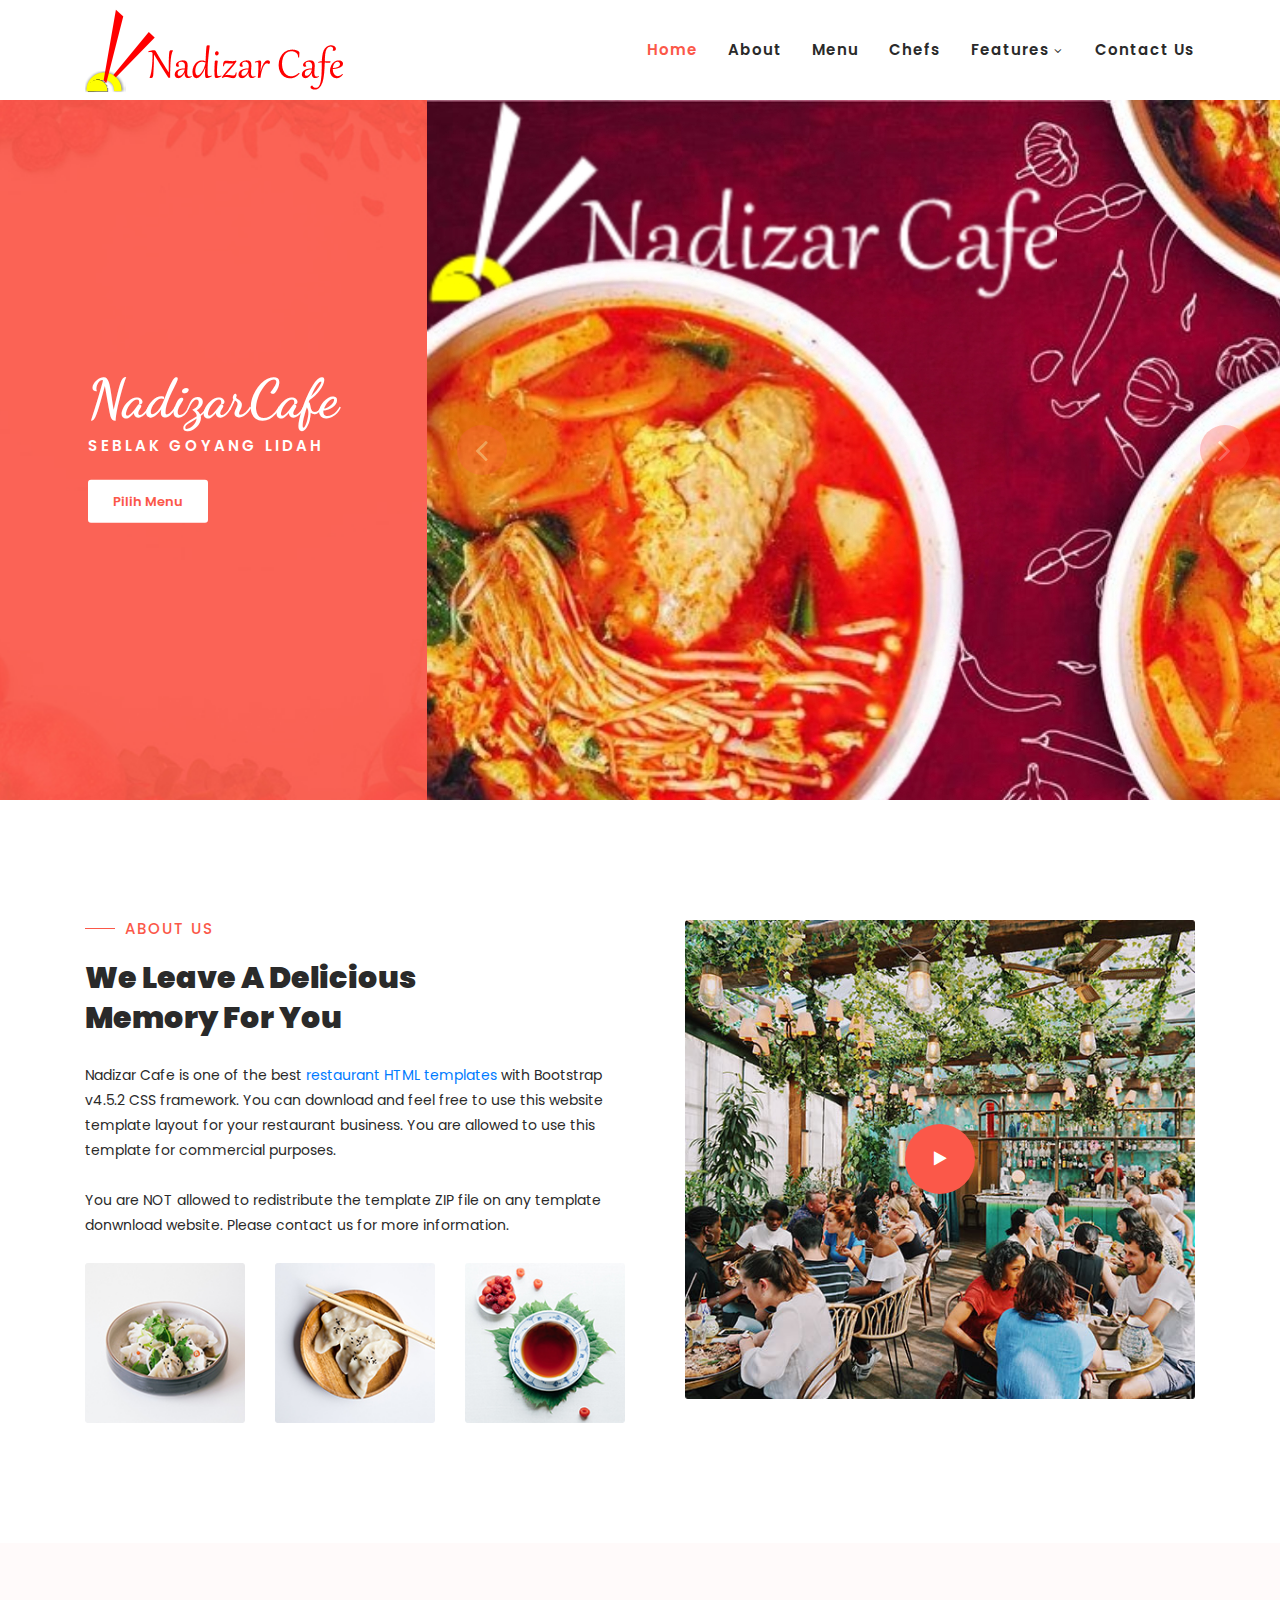
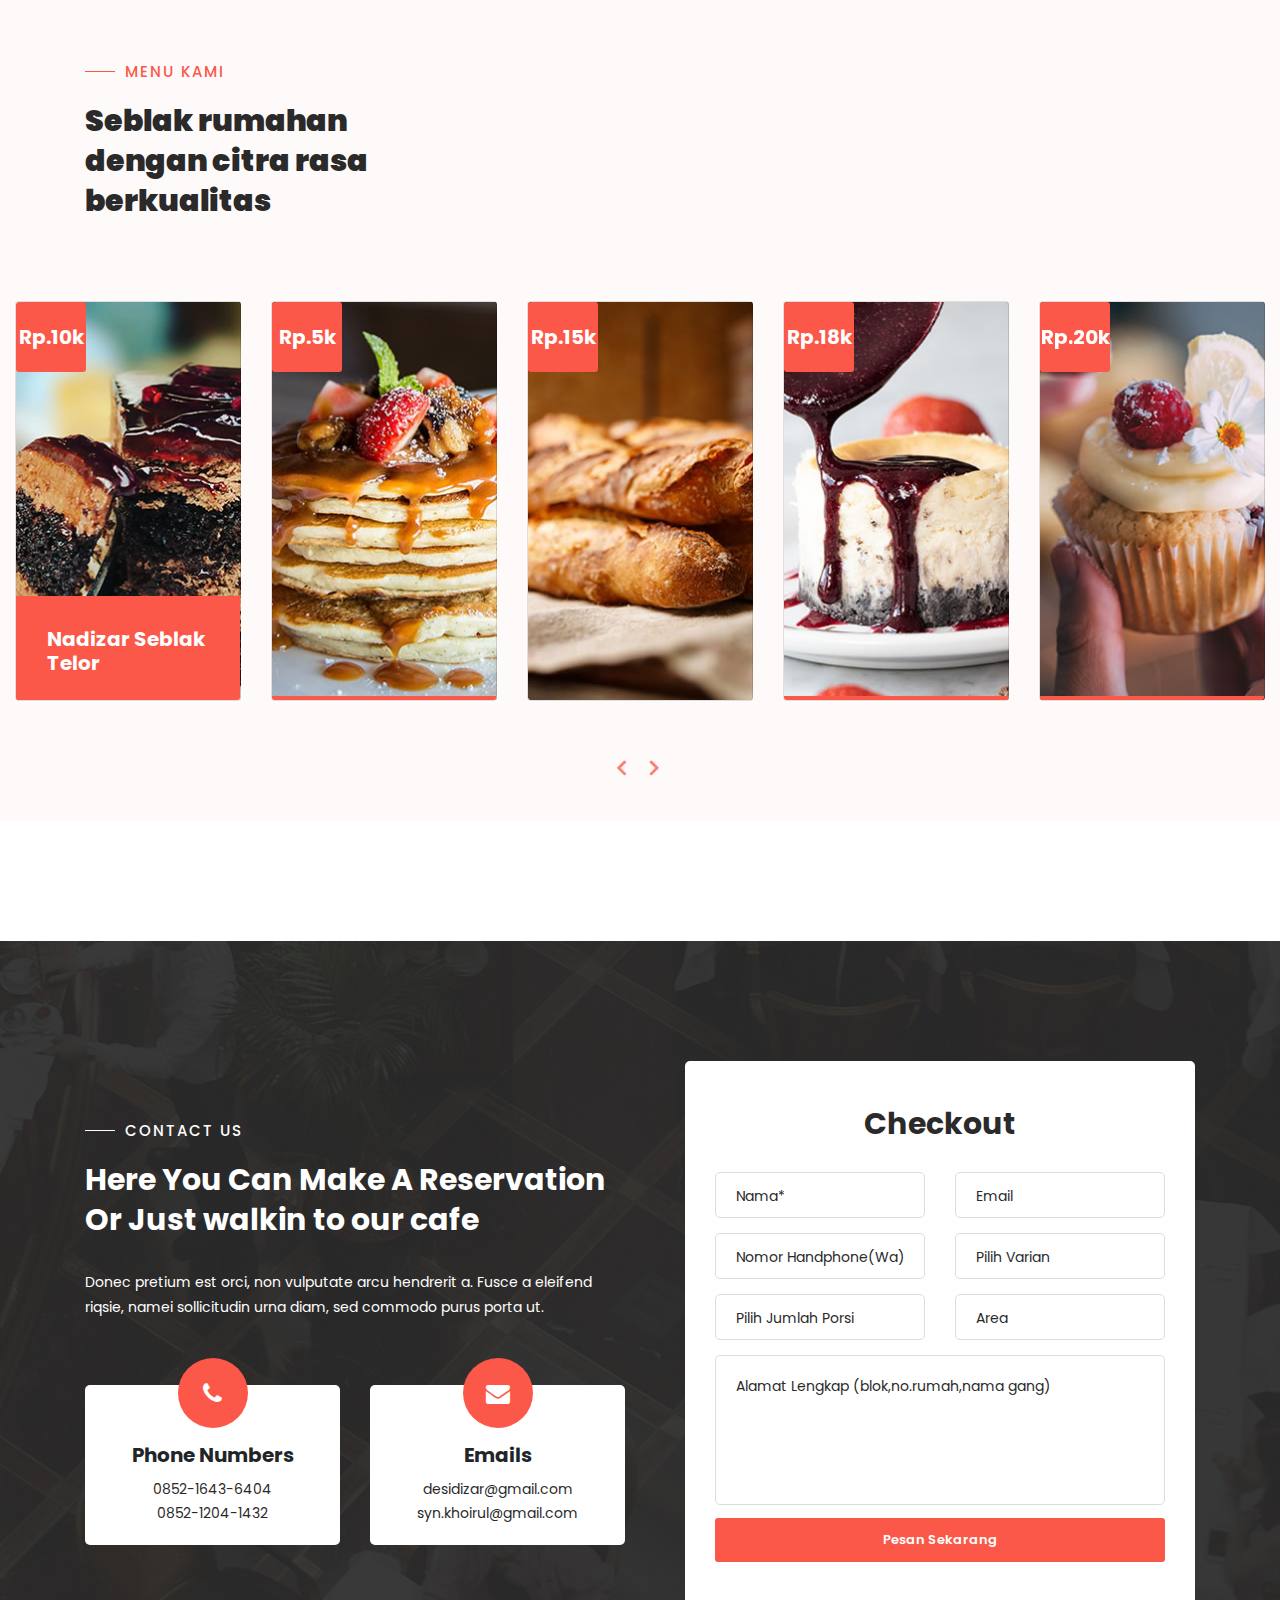
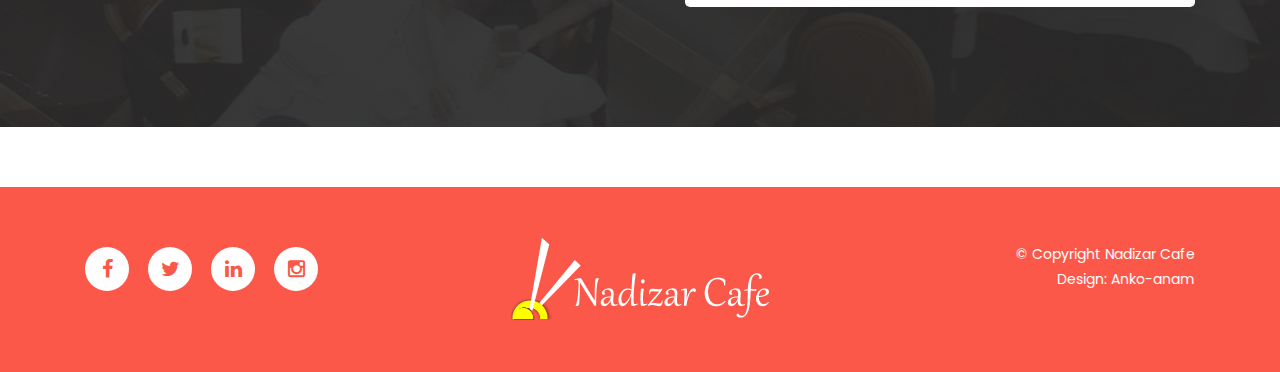
==== index.html @ b1aaeee9 "Update index.html" ====
<!DOCTYPE html>
<html lang="en">

  <head>

    <meta charset="utf-8">
    <meta name="viewport" content="width=device-width, initial-scale=1, shrink-to-fit=no">
    <meta name="description" content="">
    <meta name="author" content="">
    <link href="https://fonts.googleapis.com/css?family=Poppins:100,200,300,400,500,600,700,800,900&display=swap" rel="stylesheet">
    <link href="https://fonts.googleapis.com/css2?family=Dancing+Script:wght@400;500;600;700&display=swap" rel="stylesheet">

    <title>Nadizar seblak</title>
<!--
    
TemplateMo 558 Klassy Cafe

https://templatemo.com/tm-558-klassy-cafe

-->
    <!-- Additional CSS Files -->
    <link rel="stylesheet" type="text/css" href="assets/css/bootstrap.min.css">

    <link rel="stylesheet" type="text/css" href="assets/css/font-awesome.css">

    <link rel="stylesheet" href="assets/css/templatemo-klassy-cafe.css">

    <link rel="stylesheet" href="assets/css/owl-carousel.css">

    <link rel="stylesheet" href="assets/css/lightbox.css">

    </head>
    
    <body>
    
    <!-- ***** Preloader Start ***** -->
    <div id="preloader">
        <div class="jumper">
            <div></div>
            <div></div>
            <div></div>
        </div>
    </div>  
    <!-- ***** Preloader End ***** -->
    
    
    <!-- ***** Header Area Start ***** -->
    <header class="header-area header-sticky">
        <div class="container">
            <div class="row">
                <div class="col-12">
                    <nav class="main-nav">
                        <!-- ***** Logo Start ***** -->
                        <a href="index.html" class="logo">
                            <img src="assets/images/nadizar-logo.png" align="klassy cafe html template">
                        </a>
                        <!-- ***** Logo End ***** -->
                        <!-- ***** Menu Start ***** -->
                        <ul class="nav">
                            <li class="scroll-to-section"><a href="#top" class="active">Home</a></li>
                            <li class="scroll-to-section"><a href="#about">About</a></li>
                           	
                        <!-- 
                            <li class="submenu">
                                <a href="javascript:;">Drop Down</a>
                                <ul>
                                    <li><a href="#">Drop Down Page 1</a></li>
                                    <li><a href="#">Drop Down Page 2</a></li>
                                    <li><a href="#">Drop Down Page 3</a></li>
                                </ul>
                            </li>
                        -->
                            <li class="scroll-to-section"><a href="#menu">Menu</a></li>
                            <li class="scroll-to-section"><a href="#chefs">Chefs</a></li> 
                            <li class="submenu">
                                <a href="javascript:;">Features</a>
                                <ul>
                                    <li><a href="#">Features Page 1</a></li>
                                    <li><a href="#">Features Page 2</a></li>
                                    <li><a href="#">Features Page 3</a></li>
                                    <li><a href="#">Features Page 4</a></li>
                                </ul>
                            </li>
                            <!-- <li class=""><a rel="sponsored" href="https://templatemo.com" target="_blank">External URL</a></li> -->
                            <li class="scroll-to-section"><a href="#reservation">Contact Us</a></li> 
                        </ul>        
                        <a class='menu-trigger'>
                            <span>Menu</span>
                        </a>
                        <!-- ***** Menu End ***** -->
                    </nav>
                </div>
            </div>
        </div>
    </header>
    <!-- ***** Header Area End ***** -->

    <!-- ***** Main Banner Area Start ***** -->
    <div id="top">
        <div class="container-fluid">
            <div class="row">
                <div class="col-lg-4">
                    <div class="left-content">
                        <div class="inner-content">
                            <h4>NadizarCafe</h4>
                            <h6>SEBLAK GOYANG LIDAH</h6>
                            <div class="main-white-button scroll-to-section">
                                <a href="#contact">Pilih Menu</a>
                            </div>
                        </div>
                    </div>
                </div>
                <div class="col-lg-8">
                    <div class="main-banner header-text">
                        <div class="Modern-Slider">
                          <!-- Item -->
                          <div class="item">
                            <div class="img-fill">
                                <img src="assets/images/slide-01.jpg" alt="">
                            </div>
                          </div>
                          <!-- // Item -->
                          <!-- Item -->
                          <div class="item">
                            <div class="img-fill">
                                <img src="assets/images/slide-02.jpg" alt="">
                            </div>
                          </div>
                          <!-- // Item -->
                          <!-- Item -->
                          <div class="item">
                            <div class="img-fill">
                                <img src="assets/images/slide-03.jpg" alt="">
                            </div>
                          </div>
                          <!-- // Item -->
                        </div>
                    </div>
                </div>
            </div>
        </div>
    </div>
    <!-- ***** Main Banner Area End ***** -->

    <!-- ***** About Area Starts ***** -->
    <section class="section" id="about">
        <div class="container">
            <div class="row">
                <div class="col-lg-6 col-md-6 col-xs-12">
                    <div class="left-text-content">
                        <div class="section-heading">
                            <h6>About Us</h6>
                            <h2>We Leave A Delicious Memory For You</h2>
                        </div>
                        <p>Nadizar Cafe is one of the best <a href="https://templatemo.com/tag/restaurant" target="_blank" rel="sponsored">restaurant HTML templates</a> with Bootstrap v4.5.2 CSS framework. You can download and feel free to use this website template layout for your restaurant business. You are allowed to use this template for commercial purposes. <br><br>You are NOT allowed to redistribute the template ZIP file on any template donwnload website. Please contact us for more information.</p>
                        <div class="row">
                            <div class="col-4">
                                <img src="assets/images/about-thumb-01.jpg" alt="">
                            </div>
                            <div class="col-4">
                                <img src="assets/images/about-thumb-02.jpg" alt="">
                            </div>
                            <div class="col-4">
                                <img src="assets/images/about-thumb-03.jpg" alt="">
                            </div>
                        </div>
                    </div>
                </div>
                <div class="col-lg-6 col-md-6 col-xs-12">
                    <div class="right-content">
                        <div class="thumb">
                            <a rel="nofollow" href="http://youtube.com"><i class="fa fa-play"></i></a>
                            <img src="assets/images/about-video-bg.jpg" alt="">
                        </div>
                    </div>
                </div>
            </div>
        </div>
    </section>
    <!-- ***** About Area Ends ***** -->

    <!-- ***** Menu Area Starts ***** -->
    <section class="section" id="menu">
        <div class="container">
            <div class="row">
                <div class="col-lg-4">
                    <div class="section-heading">
                        <h6>Menu Kami</h6>
                        <h2>Seblak rumahan dengan citra rasa berkualitas</h2>
                    </div>
                </div>
            </div>
        </div>
        <div class="menu-item-carousel">
            <div class="col-lg-12">
                <div class="owl-menu-item owl-carousel">
                    <div class="item">
                        <div class='card card1'>
                            <div class="price"><h6>Rp.10k</h6></div>
                            <div class='info'>
                              <h1 class='title'>Nadizar Seblak Telor</h1>
                              <p class='description'></p>
                              <div class="main-text-button">
                                  <div class="scroll-to-section"><a href="#reservation">Pesan Sekarang <i class="fa fa-angle-down"></i></a></div>
                              </div>
                            </div>
                        </div>
                    </div>
                    <div class="item">
                        <div class='card card2'>
                            <div class="price"><h6>Rp.5k</h6></div>
                            <div class='info'>
                              <h1 class='title'>Nadizar Seblak Mini</h1>
                              <p class='description'>Lorem ipsum dolor sit amet, consectetur adipiscing elit, sedii do eiusmod teme.</p>
                              <div class="main-text-button">
                                  <div class="scroll-to-section"><a href="#reservation">Pesan Sekarang <i class="fa fa-angle-down"></i></a></div>
                              </div>
                            </div>
                        </div>
                    </div>
                    <div class="item">
                        <div class='card card3'>
                            <div class="price"><h6>Rp.15k</h6></div>
                            <div class='info'>
                              <h1 class='title'>Nadizar Seblak Sosis + Mie + Telor</h1>
                              <p class='description'>Lorem ipsum dolor sit amet, consectetur adipiscing elit, sedii do eiusmod teme.</p>
                              <div class="main-text-button">
                                  <div class="scroll-to-section"><a href="#reservation">Pesan Sekarang <i class="fa fa-angle-down"></i></a></div>
                              </div>
                            </div>
                        </div>
                    </div>
                    <div class="item">
                        <div class='card card4'>
                            <div class="price"><h6>Rp.18k</h6></div>
                            <div class='info'>
                              <h1 class='title'>Nadizar Seblak Full Isi</h1>
                              <p class='description'>Lorem ipsum dolor sit amet, consectetur adipiscing elit, sedii do eiusmod teme.</p>
                              <div class="main-text-button">
                                  <div class="scroll-to-section"><a href="#reservation">Pesan Sekarang <i class="fa fa-angle-down"></i></a></div>
                              </div>
                            </div>
                        </div>
                    </div>
                    <div class="item">
                        <div class='card card5'>
                            <div class="price"><h6>Rp.20k</h6></div>
                            <div class='info'>
                              <h1 class='title'>Nadizar Seblak Paket Komplit</h1>
                              <p class='description'>Lorem ipsum dolor sit amet, consectetur adipiscing elit, sedii do eiusmod teme.</p>
                              <div class="main-text-button">
                                  <div class="scroll-to-section"><a href="#reservation">Pesan Sekarang <i class="fa fa-angle-down"></i></a></div>
                              </div>
                            </div>
                        </div>
                    </div>
                    <div class="item">
                        <div class='card card3'>
                            <div class="price"><h6>Rp.4k</h6></div>
                            <div class='info'>
                              <h1 class='title'>Nadizar Es Teh</h1>
                              <p class='description'>Lorem ipsum dolor sit amet, consectetur adipiscing elit, sedii do eiusmod teme.</p>
                              <div class="main-text-button">
                                  <div class="scroll-to-section"><a href="#reservation">Pesan Sekarang <i class="fa fa-angle-down"></i></a></div>
                              </div>
                            </div>
                        </div>
                    </div>
                </div>
            </div>
        </div>
    </section>
    <!-- ***** Menu Area Ends ***** -->

   

    <!-- ***** Reservation Us Area Starts ***** -->
    <section class="section" id="reservation">
        <div class="container">
            <div class="row">
                <div class="col-lg-6 align-self-center">
                    <div class="left-text-content">
                        <div class="section-heading">
                            <h6>Contact Us</h6>
                            <h2>Here You Can Make A Reservation Or Just walkin to our cafe</h2>
                        </div>
                        <p>Donec pretium est orci, non vulputate arcu hendrerit a. Fusce a eleifend riqsie, namei sollicitudin urna diam, sed commodo purus porta ut.</p>
                        <div class="row">
                            <div class="col-lg-6">
                                <div class="phone">
                                    <i class="fa fa-phone"></i>
                                    <h4>Phone Numbers</h4>
                                    <span><a href="#">0852-1643-6404</a><br><a href="#">0852-1204-1432</a></span>
                                </div>
                            </div>
                            <div class="col-lg-6">
                                <div class="message">
                                    <i class="fa fa-envelope"></i>
                                    <h4>Emails</h4>
                                    <span><a href="#">desidizar@gmail.com</a><br><a href="#">syn.khoirul@gmail.com</a></span>
                                </div>
                            </div>
                        </div>
                    </div>
                </div>
                <div class="col-lg-6">
                    <div class="contact-form">
                        <!-- Action changed to javascript:void(0) to avoid form submission to server -->
                        <form id="contact" action="javascript:void(0);" method="post">
                            <div class="row">
                                <div class="col-lg-12">
                                    <h4>Checkout</h4>
                                </div>
                                <div class="col-lg-6 col-sm-12">
                                    <fieldset>
                                        <input name="name" type="text" id="name" placeholder="Nama*" required="">
                                    </fieldset>
                                </div>
                                <div class="col-lg-6 col-sm-12">
                                    <fieldset>
                                        <input name="email" type="text" id="email" pattern="[^ @]*@[^ @]*" placeholder="Email" required="">
                                    </fieldset>
                                </div>
                                <div class="col-lg-6 col-sm-12">
                                    <fieldset>
                                        <input name="phone" type="text" id="phone" placeholder="Nomor Handphone(Wa)*" required="">
                                    </fieldset>
                                </div>
                                <div class="col-md-6 col-sm-12">
                                    <fieldset>
                                        <select name="number-guests" id="number-guests" required>
                                            <option value="number-guests">Pilih Varian</option>
                                            <option value="5000">Nadizar Seblak Mini</option>
                                            <option value="10000">Nadizar Seblak Telor</option>
                                            <option value="15000">Nadizar Seblak Sosis + Mie + Telor</option>
                                            <option value="18000">Nadizar Seblak Full Isi</option>
                                            <option value="25000">Nadizar Seblak Paket Komplit</option>
                                            <option value="5000">Nadizar Es Teh</option>
                                            <option value="8000">Nadizar Pempek Mini</option>
                                            <option value="12000">Nadizar Pempek Kapal Selam</option>
                                            <option value="20000">Nadizar Pempek Paket Komplit</option>
                                        </select>
                                    </fieldset>
                                </div>
                                <div class="col-md-6 col-sm-12">
                                    <fieldset>
                                        <select name="quantity" id="quantity" required>
                                            <option value="">Pilih Jumlah Porsi</option>
                                            <option value="1">1</option>
                                            <option value="2">2</option>
                                            <option value="3">3</option>
                                            <option value="4">4</option>
                                            <option value="5">5</option>
                                            <option value="6">6</option>
                                            <option value="7">7</option>
                                            <option value="8">8</option>
                                            <option value="9">9</option>
                                            <option value="10">10</option>
                                            <option value="11">11</option>
                                            <option value="12">12</option>
                                        </select>
                                    </fieldset>
                                </div>
                                <div class="col-md-6 col-sm-12">
                                    <fieldset>
                                        <select name="time" id="time" required>
                                            <option value="time">Area</option>
                                            <option value="BNL">BNL</option>
                                            <option value="Metropolis">Metropolis</option>
                                            <option value="Cijeruk">Cijeruk</option>
                                        </select>
                                    </fieldset>
                                </div>
                                <div class="col-lg-12">
                                    <fieldset>
                                        <textarea name="message" rows="6" id="message" placeholder="Alamat Lengkap (blok,no.rumah,nama gang)" required=""></textarea>
                                    </fieldset>
                                </div>
                                <div class="col-lg-12">
                                    <fieldset>
                                        <button type="submit" id="form-submit" class="main-button-icon" onclick="sendToWhatsApp()">Pesan Sekarang</button>
                                    </fieldset>
                                </div>
                            </div>
                        </form>
                    </div>
                </div>
            </div>
        </div>
    </section>
    <!-- ***** Reservation Area Ends ***** -->

    <!-- ***** Footer Start ***** -->
    <footer>
        <div class="container">
            <div class="row">
                <div class="col-lg-4 col-xs-12">
                    <div class="right-text-content">
                        <ul class="social-icons">
                            <li><a href="#"><i class="fa fa-facebook"></i></a></li>
                            <li><a href="#"><i class="fa fa-twitter"></i></a></li>
                            <li><a href="#"><i class="fa fa-linkedin"></i></a></li>
                            <li><a href="#"><i class="fa fa-instagram"></i></a></li>
                        </ul>
                    </div>
                </div>
                <div class="col-lg-4">
                    <div class="logo">
                        <a href="index.html"><img src="assets/images/nadizar-logo-white.png" alt=""></a>
                    </div>
                </div>
                <div class="col-lg-4 col-xs-12">
                    <div class="left-text-content">
                        <p>© Copyright Nadizar Cafe
                            <br>Design: Anko-anam</p>
                    </div>
                </div>
            </div>
        </div>
    </footer>

    <!-- jQuery -->
    <script src="assets/js/jquery-2.1.0.min.js"></script>

    <!-- Bootstrap -->
    <script src="assets/js/popper.js"></script>
    <script src="assets/js/bootstrap.min.js"></script>

    <!-- Plugins -->
    <script src="assets/js/owl-carousel.js"></script>
    <script src="assets/js/accordions.js"></script>
    <script src="assets/js/datepicker.js"></script>
    <script src="assets/js/scrollreveal.min.js"></script>
    <script src="assets/js/waypoints.min.js"></script>
    <script src="assets/js/jquery.counterup.min.js"></script>
    <script src="assets/js/imgfix.min.js"></script> 
    <script src="assets/js/slick.js"></script> 
    <script src="assets/js/lightbox.js"></script> 
    <script src="assets/js/isotope.js"></script> 
    
    <!-- Global Init -->
    <script src="assets/js/custom.js"></script>
    <script>

        $(function() {
            var selectedClass = "";
            $("p").click(function(){
            selectedClass = $(this).attr("data-rel");
            $("#portfolio").fadeTo(50, 0.1);
                $("#portfolio div").not("."+selectedClass).fadeOut();
            setTimeout(function() {
              $("."+selectedClass).fadeIn();
              $("#portfolio").fadeTo(50, 1);
            }, 500);
                
            });
        });

    </script>
      <script>
        function sendToWhatsApp() {
            let name = document.getElementById("name").value;
            let phone = document.getElementById("phone").value;
            let variant = parseInt(document.getElementById("number-guests").value);
            let pilihan = document.getElementById("number-guests"); 
            let selectedOptionText = pilihan.options[pilihan.selectedIndex].text;
            let quantity = parseInt(document.getElementById("quantity").value); 
            let area = document.getElementById("time").value;
            let message = document.getElementById("message").value;

            if (!name || !phone || !variant || !quantity || !message) {
                alert("Harap lengkapi semua data");
                return false;
            }

            let total = variant * quantity;
            let waMessage = `
            <---------------------------->
            Halo, saya ingin memesan:
            Nama    : ${name}
            Nomor WA: ${phone}
            Varian  : ${selectedOptionText}
            Jumlah  : ${quantity} porsi
            Area    : ${area}
            Alamat  : ${message}
            Total   : Rp.${total}
            <--------------------------->`;

            let waUrl = `https://wa.me/6285213041432?text=${encodeURIComponent(waMessage)}`;
            window.location.href = waUrl;

            return false;
        }

      </script>
  </body>
</html>
---- assets/css/templatemo-klassy-cafe.css ----
/*

TemplateMo 558 Klassy Cafe

https://templatemo.com/tm-558-klassy-cafe

*/

/* ---------------------------------------------
Table of contents
------------------------------------------------
01. font & reset css
02. reset
03. global styles
04. header
05. banner
06. features
07. testimonials
08. contact
09. footer
10. preloader
11. search
12. portfolio

--------------------------------------------- */
/* 
---------------------------------------------
font & reset css
--------------------------------------------- 
*/
@import url("https://fonts.googleapis.com/css?family=Poppins:100,200,300,400,500,600,700,800,900");
/* 
---------------------------------------------
reset
--------------------------------------------- 
*/
html, body, div, span, applet, object, iframe, h1, h2, h3, h4, h5, h6, p, blockquote, div
pre, a, abbr, acronym, address, big, cite, code, del, dfn, em, font, img, ins, kbd, q,
s, samp, small, strike, strong, sub, sup, tt, var, b, u, i, center, dl, dt, dd, ol, ul, li,
figure, header, nav, section, article, aside, footer, figcaption {
  margin: 0;
  padding: 0;
  border: 0;
  outline: 0;
}

.clearfix:after {
  content: ".";
  display: block;
  clear: both;
  visibility: hidden;
  line-height: 0;
  height: 0;
}

.clearfix {
  display: inline-block;
}

html[xmlns] .clearfix {
  display: block;
}

* html .clearfix {
  height: 1%;
}

ul, li {
  padding: 0;
  margin: 0;
  list-style: none;
}

header, nav, section, article, aside, footer, hgroup {
  display: block;
}

* {
  box-sizing: border-box;
}

html, body {
  font-family: 'Poppins', sans-serif;
  font-weight: 400;
  background-color: #fff;
  font-size: 16px;
  -ms-text-size-adjust: 100%;
  -webkit-font-smoothing: antialiased;
  -moz-osx-font-smoothing: grayscale;
}

a {
  text-decoration: none !important;
}

h1, h2, h3, h4, h5, h6 {
  margin-top: 0px;
  margin-bottom: 0px;
}

ul {
  margin-bottom: 0px;
}

p {
  font-size: 14px;
  line-height: 25px;
  color: #2a2a2a;
}

/* 
---------------------------------------------
global styles
--------------------------------------------- 
*/
html,
body {
  background: #fff;
  font-family: 'Poppins', sans-serif;
}

::selection {
  background: #fb5849;
  color: #fff;
}

::-moz-selection {
  background: #fb5849;
  color: #fff;
}

@media (max-width: 991px) {
  html, body {
    overflow-x: hidden;
  }
  .mobile-top-fix {
    margin-top: 30px;
    margin-bottom: 0px;
  }
  .mobile-bottom-fix {
    margin-bottom: 30px;
  }
  .mobile-bottom-fix-big {
    margin-bottom: 60px;
  }
}

.main-white-button a {
  font-size: 13px;
  color: #fb5849;
  background-color: #fff;
  padding: 12px 25px;
  display: inline-block;
  border-radius: 3px;
  font-weight: 600;
  transition: all .3s;
}

.main-white-button a:hover {
  opacity: 0.9;
}

.main-text-button a {
  font-size: 13px;
  color: #fff;
  font-weight: 600;
  transition: all .3s;
}

.main-text-button a:hover {
  opacity: 0.9;
}

.section-heading h6 {
  position: relative;
  font-size: 15px;
  color: #fb5849;
  font-weight: 500;
  letter-spacing: 2px;
  text-transform: uppercase;
  padding-left: 40px;
}

.section-heading h6:before {
  width: 30px;
  height: 1px;
  content: '';
  position: absolute;
  left: 0;
  top: 8px;
  background-color: #fb5849;
}

.section-heading h2 {
  line-height: 40px;
  margin-top: 20px;
  margin-bottom: 25px; 
  font-size: 30px;
  font-weight: 900;
  color: #2a2a2a;
}


/* 
---------------------------------------------
header
--------------------------------------------- 
*/

.background-header {
  background-color: #fff;
  height: 80px!important;
  position: fixed!important;
  top: 0px;
  left: 0px;
  right: 0px;
  box-shadow: 0px 0px 10px rgba(0,0,0,0.15)!important;
}

.background-header .logo,
.background-header .main-nav .nav li a {
  color: #1e1e1e!important;
}

.background-header .main-nav .nav li:hover a {
  color: #fb5849!important;
}

.background-header .nav li a.active {
  color: #fb5849!important;
}

.header-area {
  background-color: #fff;
  position: absolute;
  top: 0px;
  left: 0px;
  right: 0px;
  z-index: 100;
  height: 100px;
  -webkit-transition: all .5s ease 0s;
  -moz-transition: all .5s ease 0s;
  -o-transition: all .5s ease 0s;
  transition: all .5s ease 0s;
}

.header-area .main-nav {
  min-height: 80px;
  background: transparent;
}

.header-area .main-nav .logo {
  line-height: 100px;
  color: #fff;
  font-size: 28px;
  font-weight: 700;
  text-transform: uppercase;
  letter-spacing: 2px;
  float: left;
  -webkit-transition: all 0.3s ease 0s;
  -moz-transition: all 0.3s ease 0s;
  -o-transition: all 0.3s ease 0s;
  transition: all 0.3s ease 0s;
}

.background-header .main-nav .logo {
  line-height: 75px;
}

.background-header .nav {
  margin-top: 20px !important;
}

.header-area .main-nav .nav {
  float: right;
  margin-top: 30px;
  margin-right: 0px;
  background-color: transparent;
  -webkit-transition: all 0.3s ease 0s;
  -moz-transition: all 0.3s ease 0s;
  -o-transition: all 0.3s ease 0s;
  transition: all 0.3s ease 0s;
  position: relative;
  z-index: 999;
}

.header-area .main-nav .nav li {
  padding-left: 15px;
  padding-right: 15px;
}

.header-area .main-nav .nav li:last-child {
  padding-right: 0px;
}

.header-area .main-nav .nav li a {
  display: block;
  font-weight: 600;
  font-size: 15px;
  color: #2a2a2a;
  text-transform: capitalize;
  -webkit-transition: all 0.3s ease 0s;
  -moz-transition: all 0.3s ease 0s;
  -o-transition: all 0.3s ease 0s;
  transition: all 0.3s ease 0s;
  height: 40px;
  line-height: 40px;
  border: transparent;
  letter-spacing: 1px;
}

.header-area .main-nav .nav li a {
  color: #2a2a2a;
}

.header-area .main-nav .nav li:hover a,
.header-area .main-nav .nav li a.active {
  color: #fb5849!important;
}

.background-header .main-nav .nav li:hover a,
.background-header .main-nav .nav li a.active {
  color: #fb5849!important;
  opacity: 1;
}

.header-area .main-nav .nav li.submenu {
  position: relative;
  padding-right: 30px;
}

.header-area .main-nav .nav li.submenu:after {
  font-family: FontAwesome;
  content: "\f107";
  font-size: 12px;
  color: #2a2a2a;
  position: absolute;
  right: 18px;
  top: 12px;
}

.background-header .main-nav .nav li.submenu:after {
  color: #2a2a2a;
}

.header-area .main-nav .nav li.submenu ul {
  position: absolute;
  width: 200px;
  box-shadow: 0 2px 28px 0 rgba(0, 0, 0, 0.06);
  overflow: hidden;
  top: 50px;
  opacity: 0;
  transform: translateY(+2em);
  visibility: hidden;
  z-index: -1;
  transition: all 0.3s ease-in-out 0s, visibility 0s linear 0.3s, z-index 0s linear 0.01s;
}

.header-area .main-nav .nav li.submenu ul li {
  margin-left: 0px;
  padding-left: 0px;
  padding-right: 0px;
}

.header-area .main-nav .nav li.submenu ul li a {
  opacity: 1;
  display: block;
  background: #f7f7f7;
  color: #2a2a2a!important;
  padding-left: 20px;
  height: 40px;
  line-height: 40px;
  -webkit-transition: all 0.3s ease 0s;
  -moz-transition: all 0.3s ease 0s;
  -o-transition: all 0.3s ease 0s;
  transition: all 0.3s ease 0s;
  position: relative;
  font-size: 13px;
  font-weight: 400;
  border-bottom: 1px solid #eee;
}

.header-area .main-nav .nav li.submenu ul li a:hover {
  background: #fff;
  color: #fb5849!important;
  padding-left: 25px;
}

.header-area .main-nav .nav li.submenu ul li a:hover:before {
  width: 3px;
}

.header-area .main-nav .nav li.submenu:hover ul {
  visibility: visible;
  opacity: 1;
  z-index: 1;
  transform: translateY(0%);
  transition-delay: 0s, 0s, 0.3s;
}

.header-area .main-nav .menu-trigger {
  cursor: pointer;
  display: block;
  position: absolute;
  top: 33px;
  width: 32px;
  height: 40px;
  text-indent: -9999em;
  z-index: 99;
  right: 40px;
  display: none;
}

.background-header .main-nav .menu-trigger {
  top: 23px;
}

.header-area .main-nav .menu-trigger span,
.header-area .main-nav .menu-trigger span:before,
.header-area .main-nav .menu-trigger span:after {
  -moz-transition: all 0.4s;
  -o-transition: all 0.4s;
  -webkit-transition: all 0.4s;
  transition: all 0.4s;
  background-color: #1e1e1e;
  display: block;
  position: absolute;
  width: 30px;
  height: 2px;
  left: 0;
}

.background-header .main-nav .menu-trigger span,
.background-header .main-nav .menu-trigger span:before,
.background-header .main-nav .menu-trigger span:after {
  background-color: #1e1e1e;
}

.header-area .main-nav .menu-trigger span:before,
.header-area .main-nav .menu-trigger span:after {
  -moz-transition: all 0.4s;
  -o-transition: all 0.4s;
  -webkit-transition: all 0.4s;
  transition: all 0.4s;
  background-color: #1e1e1e;
  display: block;
  position: absolute;
  width: 30px;
  height: 2px;
  left: 0;
  width: 75%;
}

.background-header .main-nav .menu-trigger span:before,
.background-header .main-nav .menu-trigger span:after {
  background-color: #1e1e1e;
}

.header-area .main-nav .menu-trigger span:before,
.header-area .main-nav .menu-trigger span:after {
  content: "";
}

.header-area .main-nav .menu-trigger span {
  top: 16px;
}

.header-area .main-nav .menu-trigger span:before {
  -moz-transform-origin: 33% 100%;
  -ms-transform-origin: 33% 100%;
  -webkit-transform-origin: 33% 100%;
  transform-origin: 33% 100%;
  top: -10px;
  z-index: 10;
}

.header-area .main-nav .menu-trigger span:after {
  -moz-transform-origin: 33% 0;
  -ms-transform-origin: 33% 0;
  -webkit-transform-origin: 33% 0;
  transform-origin: 33% 0;
  top: 10px;
}

.header-area .main-nav .menu-trigger.active span,
.header-area .main-nav .menu-trigger.active span:before,
.header-area .main-nav .menu-trigger.active span:after {
  background-color: transparent;
  width: 100%;
}

.header-area .main-nav .menu-trigger.active span:before {
  -moz-transform: translateY(6px) translateX(1px) rotate(45deg);
  -ms-transform: translateY(6px) translateX(1px) rotate(45deg);
  -webkit-transform: translateY(6px) translateX(1px) rotate(45deg);
  transform: translateY(6px) translateX(1px) rotate(45deg);
  background-color: #1e1e1e;
}

.background-header .main-nav .menu-trigger.active span:before {
  background-color: #1e1e1e;
}

.header-area .main-nav .menu-trigger.active span:after {
  -moz-transform: translateY(-6px) translateX(1px) rotate(-45deg);
  -ms-transform: translateY(-6px) translateX(1px) rotate(-45deg);
  -webkit-transform: translateY(-6px) translateX(1px) rotate(-45deg);
  transform: translateY(-6px) translateX(1px) rotate(-45deg);
  background-color: #1e1e1e;
}

.background-header .main-nav .menu-trigger.active span:after {
  background-color: #1e1e1e;
}

.header-area.header-sticky {
  min-height: 80px;
}

.header-area .nav {
  margin-top: 30px;
}

.header-area.header-sticky .nav li a.active {
  color: #fb5849;
}

@media (max-width: 1200px) {
  .header-area .main-nav .nav li {
    padding-left: 12px;
    padding-right: 12px;
  }
  .header-area .main-nav:before {
    display: none;
  }
}

@media (max-width: 767px) {
  .header-area .main-nav .logo {
    color: #1e1e1e;
  }
  .header-area.header-sticky .nav li a:hover,
  .header-area.header-sticky .nav li a.active {
    color: #fb5849!important;
    opacity: 1;
  }
  .header-area.header-sticky .nav li.search-icon a {
    width: 100%;
  }
  .header-area {
    background-color: #f7f7f7;
    padding: 0px 15px;
    height: 100px;
    box-shadow: none;
    text-align: center;
  }
  .header-area .container {
    padding: 0px;
  }
  .header-area .logo {
    margin-left: 30px;
  }
  .header-area .menu-trigger {
    display: block !important;
  }
  .header-area .main-nav {
    overflow: hidden;
  }
  .header-area .main-nav .nav {
    float: none;
    width: 100%;
    display: none;
    -webkit-transition: all 0s ease 0s;
    -moz-transition: all 0s ease 0s;
    -o-transition: all 0s ease 0s;
    transition: all 0s ease 0s;
    margin-left: 0px;
  }
  .header-area .main-nav .nav li:first-child {
    border-top: 1px solid #eee;
  }
  .header-area.header-sticky .nav {
    margin-top: 100px !important;
  }
  .header-area .main-nav .nav li {
    width: 100%;
    background: #fff;
    border-bottom: 1px solid #eee;
    padding-left: 0px !important;
    padding-right: 0px !important;
  }
  .header-area .main-nav .nav li a {
    height: 50px !important;
    line-height: 50px !important;
    padding: 0px !important;
    border: none !important;
    background: #f7f7f7 !important;
    color: #191a20 !important;
  }
  .header-area .main-nav .nav li a:hover {
    background: #eee !important;
    color: #fb5849!important;
  }
  .header-area .main-nav .nav li.submenu ul {
    position: relative;
    visibility: inherit;
    opacity: 1;
    z-index: 1;
    transform: translateY(0%);
    transition-delay: 0s, 0s, 0.3s;
    top: 0px;
    width: 100%;
    box-shadow: none;
    height: 0px;
  }
  .header-area .main-nav .nav li.submenu ul li a {
    font-size: 12px;
    font-weight: 400;
  }
  .header-area .main-nav .nav li.submenu ul li a:hover:before {
    width: 0px;
  }
  .header-area .main-nav .nav li.submenu ul.active {
    height: auto !important;
  }
  .header-area .main-nav .nav li.submenu:after {
    color: #3B566E;
    right: 25px;
    font-size: 14px;
    top: 15px;
  }
  .header-area .main-nav .nav li.submenu:hover ul, .header-area .main-nav .nav li.submenu:focus ul {
    height: 0px;
  }
}

@media (min-width: 767px) {
  .header-area .main-nav .nav {
    display: flex !important;
  }
}


/* 
---------------------------------------------
banner
--------------------------------------------- 
*/

#top {
  padding-top: 100px;
}

#top .col-lg-4,
#top .col-lg-8 {
  padding: 0px;
}

#top .left-content {
  background-image: url(../images/top-left-bg.jpg);
  background-position: center center;
  background-repeat: no-repeat;
  background-size: cover;
  position: relative;
  width: 100%;
  height: 100%;
}

#top .left-content .inner-content {
  position: absolute;
  top: 50%;
  transform: translate(-50%, -50%);
  left: 50%;
}

#top .left-content h4 {
  font-family: 'Dancing Script', cursive;
  color: #fff;
  font-size: 54px;
  font-weight: 700;
}

#top .left-content h6 {
  font-size: 15px;
  text-transform: uppercase;
  font-weight: 600;
  color: #fff;
  letter-spacing: 3px;
  margin-top: 5px;
}

#top .left-content .main-white-button  {
  margin-top: 25px;
  margin-bottom: 10px;
}

#top .left-content .main-white-button a {
  display: inline-block;
}

/* ==== Main CSS === */
.img-fill{
  width: 100%;
  display: block;
  overflow: hidden;
  position: relative;
  text-align: center
}

.img-fill img {
  min-height: 100%;
  min-width: 100%;
  position: relative;
  display: inline-block;
  max-width: none;
}

*,
*:before,
*:after {
  -webkit-box-sizing: border-box;
  box-sizing: border-box;
  -webkit-font-smoothing: antialiased;
  -moz-osx-font-smoothing: grayscale;
}

.Grid1k {
  padding: 0 15px;
  max-width: 1200px;
  margin: auto;
}

.blocks-box,
.slick-slider {
  margin: 0;
  padding: 0!important;
}

.slick-slide {
  float: left /* If RTL Make This Right */ ;
  padding: 0;
}

/* ==== Slider Style === */
.Modern-Slider .item .img-fill{
  height:100%;
  max-height: 700px;
  background:#000;
}

.Modern-Slider .item .info > div{
  display:inline-block!important;
  vertical-align:middle;
}

.Modern-Slider .NextArrow {
  position:absolute;
  top:50%;
  transform: translateY(-25px);
  right:30px;
  width: 50px;
  height: 50px;
  background-color: #fb5849;
  border:0 none;
  line-height: 44px;
  border-radius: 50%;
  text-align:center;
  font-size: 36px;
  font-family: 'FontAwesome';
  color:#FFF;
  z-index:5;
  outline: none;
  opacity: 0.3;
  transition: all .3s;
}

.Modern-Slider .NextArrow:hover {
  opacity: 1;
}

.Modern-Slider .NextArrow:before{
  content:'\f105';
}

.Modern-Slider .PrevArrow {
  position:absolute;
  top:50%;
  transform: translateY(-25px);
  left:30px;
  width: 50px;
  height: 50px;
  background-color: #fb5849;
  border:0 none;
  line-height: 44px;
  border-radius: 50%;
  text-align:center;
  font-size: 36px;
  font-family: 'FontAwesome';
  color:#FFF;
  z-index:5;
  outline: none;
  opacity: 0.3;
  transition: all .3s;
}

.Modern-Slider .PrevArrow:hover {
  opacity: 1;
}

.Modern-Slider .PrevArrow:before{
  content:'\f104';
}

ul.slick-dots {
  display: none!important;
}

.Modern-Slider .item.slick-active{
  animation:Slick-FastSwipeIn 1s both;
}

.Modern-Slider .buttons {
  position: relative;
}

.Modern-Slider {background:#000;}


/* ==== Slick Slider Css Ruls === */
.slick-slider{position:relative;display:block;-webkit-user-select:none;-moz-user-select:none;-ms-user-select:none;user-select:none;-webkit-touch-callout:none;-khtml-user-select:none;-ms-touch-action:pan-y;touch-action:pan-y;-webkit-tap-highlight-color:transparent}
.slick-list{position:relative;display:block;overflow:hidden;margin:0;padding:0}
.slick-list:focus{outline:none}.slick-list.dragging{cursor:hand}
.slick-slider .slick-track,.slick-slider .slick-list{-webkit-transform:translate3d(0,0,0);-ms-transform:translate3d(0,0,0);transform:translate3d(0,0,0)}
.slick-track{position:relative;top:0;left:0;display:block}
.slick-track:before,.slick-track:after{display:table;content:''}.slick-track:after{clear:both}
.slick-loading .slick-track{visibility:hidden}
.slick-slide{display:none;float:left /* If RTL Make This Right */ ;height:100%;min-height:1px}
.slick-slide.dragging img{pointer-events:none}
.slick-initialized .slick-slide{display:block}
.slick-loading .slick-slide{visibility:hidden}
.slick-vertical .slick-slide{display:block;height:auto;border:1px solid transparent}


/*
---------------------------------------------
about
---------------------------------------------
*/

#about {
  margin-top: 20px;
  padding: 100px 0px 0px 0px;
  position: relative;
  z-index: 9;
}

#about .section-heading h2 {
  padding-right: 120px;
}

#about img {
  width: 100%;
  overflow: hidden;
}

#about .left-text-content p {
  margin-bottom: 25px;
}

#about .right-content {
  margin-left: 30px;
}

#about .right-content .thumb {
  position: relative;
}

#about .right-content .thumb a {
  position: absolute;
  left: 50%;
  top: 50%;
  width: 70px;
  height: 70px;
  display: inline-block;
  line-height: 70px;
  text-align: center;
  background-color: #fb5849;
  color: #fff;
  border-radius: 50%;
  transform: translate(-35px, -35px);
  transition: all .3s;
}

#about .right-content .thumb a:hover {
  opacity: .9;
}


/*
---------------------------------------------
menu
---------------------------------------------
*/

#menu {
  margin-top: 120px;
  background-color: #fffafa;
  padding: 120px 0px;
}

#menu .section-heading {
  margin-bottom: 80px;
}

.card {
  margin: 0 auto;
  max-width: 100%;
  min-height: 400px;
  overflow: hidden;
  background-size: cover;
  background-repeat: no-repeat;
  overflow: hidden;
}

.card1 {
  background-image: url(../images/menu-item-01.jpg);
}
.card2 {
  background-image: url(../images/menu-item-02.jpg);
}
.card3 {
  background-image: url(../images/menu-item-03.jpg);
}
.card4 {
  background-image: url(../images/menu-item-04.jpg);
}
.card5 {
  background-image: url(../images/menu-item-05.jpg);
}

.info {
  position: relative;
  width: 100%;
  background-color: #fb5849;
  border: 1px solid #fb5849;
  transform: translateY(100%)
  translateY(120px)
  translateZ(0);
  transition: transform 0.5s ease-out;
}

.card:hover .info,
.card:hover .info:before {
  transform: translateY(200px) translateZ(0);
}

.title {
  margin: 0;
  padding: 30px 30px 20px 30px;
  font-size: 20px;
  font-weight: 700;
  color: #fff;
}

.description {
  padding: 0px 30px;
  color: #fff;
}

#menu .price h6 {
  position: absolute;
  width: 70px;
  height: 70px;
  background-color: #fb5849;
  font-size: 20px;
  font-weight: 700;
  color: #fff;
  border-radius: 3px;
  text-align: center;
  line-height: 70px;
}

#menu .card .main-text-button {
  margin-left: 30px;
  margin-top: 20px;
  padding-bottom: 30px;
}

#menu .owl-menu-item {
  position: relative;
}

#menu .owl-nav {
  text-align: center;
  position: absolute;
  width: 100%;
  bottom: -80px;
  transform: translateY(5px);
}

#menu .owl-dots {
  display: none;
}
    
#menu .owl-nav .owl-prev{
  margin-right: 10px;
  outline: none;
}

#menu .owl-nav .owl-prev span,
#menu .owl-nav .owl-next span {
  opacity: 0;
}

#menu .owl-nav .owl-prev:before {
  display: inline-block;
  font-family: 'FontAwesome';
  color: #fb5849;
  font-size: 25px;
  font-weight: 700;
  content: '\f104';
}

#menu .owl-nav .owl-prev {
  opacity: 0.75;
  transition: all .5s;
}

#menu .owl-nav .owl-prev:hover {
  opacity: 1;
}

#menu .owl-nav .owl-next {
  opacity: 0.75;
  transition: all .5s;
}

#menu .owl-nav .owl-next:hover {
  opacity: 1;
}

#menu .owl-nav .owl-next{
  margin-left: 10px;
  outline: none;
}

#menu .owl-nav .owl-next:before {
  display: inline-block;
  font-family: 'FontAwesome';
  color: #fb5849;
  font-size: 25px;
  font-weight: 700;
  content: '\f105';
}


/*
---------------------------------------------
chefs
---------------------------------------------
*/

#chefs {
  padding-top: 120px;
}

#chefs .section-heading {
  margin-bottom: 70px;
}

#chefs .section-heading h6 {
  padding-left: 0px;
}

#chefs .section-heading h6:before {
  display: none;
}

#chefs .chef-item {
  text-align: center;
  border: 1px solid #afafaf;
  padding: 5px;
  transition: all .5s;
  border-radius: 3px;
}

#chefs .chef-item:hover {
  border-color: #fb5849;
}

#chefs .chef-item:hover .down-content h4 {
  color: #fb5849;
}

#chefs .chef-item .thumb {
  position: relative;
}

#chefs .chef-item .thumb img {
  width: 100%;
  overflow: hidden;
  position: relative;
}

#chefs .chef-item .thumb .overlay {
  position: absolute;
  background-color: #2a2a2a;
  border-radius: 3px;
  top: 0;
  bottom: 0;
  left: 0;
  right: 0;
  z-index: 1;
  opacity: 0;
  visibility: hidden;
  transition: all .3s;
}

#chefs .chef-item .thumb ul.social-icons {
  position: absolute;
  z-index: 11;
  top: 50%;
  left: 50%;
  transform: translate(-50%, -50%);
  width: 100%;
  transition: all .5s;
  opacity: 0;
  visibility: hidden;
}

#chefs .chef-item .thumb ul.social-icons li {
  display: inline-block;
  margin: 0px 5px;
}

#chefs .chef-item .thumb ul.social-icons li a {
  width: 40px;
  height: 40px;
  background-color: #fff;
  color: #2a2a2a;
  border-radius: 50%;
  text-align: center;
  line-height: 40px;
  display: inline-block;
  transition: all .5s;
}

#chefs .chef-item .thumb ul.social-icons li a:hover {
  background-color: #fb5849;
}

#chefs .chef-item:hover .overlay {
  opacity: .9;
  visibility: visible;
}

#chefs .chef-item:hover ul.social-icons {
  opacity: 1;
  visibility: visible;
}

#chefs .chef-item .down-content {
  padding: 20px 0px;
}

#chefs .chef-item .down-content h4 {
  transition: all .3s;
  font-size: 20px;
  font-weight: 700;
  color: #2a2a2a;
}

#chefs .chef-item .down-content span {
  font-size: 14px;
  color: #2a2a2a;
}


/* 
---------------------------------------------
reservation
--------------------------------------------- 
*/

#reservation .section-heading {
  margin-bottom: 30px;
}

#reservation .section-heading h6 {
  color: #fff;
}

#reservation .section-heading h2 {
  color: #fff;
  font-weight: 700;
}

#reservation .section-heading h6:before {
  background-color: #fff;
}

#reservation p {
  color: #fff;
  margin-bottom: 65px;
}

#reservation {
  margin-top: 120px;
  padding: 120px 0px;
  background-image: url(../images/reservation-bg.jpg);
  background-position: center center;
  background-repeat: no-repeat;
  background-size: cover;
}

#reservation .phone,
#reservation .message {
  background-color: #fff;
  border-radius: 5px;
  text-align: center;
  padding: 0px 0px 20px 0px;
}

#reservation .phone i,
#reservation .message i {
  width: 70px;
  height: 70px;
  display: inline-block;
  text-align: center;
  line-height: 70px;
  color: #fff;
  background-color: #fb5849;
  border-radius: 50%;
  font-size: 24px;
  margin-top: -35px;
  text-align: center;
  margin-left: auto;
  margin-right: auto;
}

#reservation .phone h4,
#reservation .message h4 {
  font-size: 20px;
  font-weight: 700;
  margin-top: 15px;
  margin-bottom: 10px;
}

#reservation .phone span a,
#reservation .message span a {
  font-size: 14px;
  color: #2a2a2a;
  transition: all .3s;
}

#reservation .phone span a:hover,
#reservation .message span a:hover {
  color: #fb5849;
}

#contact {
  margin-left: 30px;
  padding: 45px 30px;
  background-color: #fff;
  border-radius: 5px;
}

#contact h4 {
  text-align: center;
  font-weight: 700;
  font-size: 30px;
  color: #2a2a2a;
  margin-bottom: 30px;
}

.datepicker-days {
  padding: 30px;
  cursor: pointer;
}

.contact-form input,
.contact-form textarea,
.contact-form select {
  color: #2a2a2a;
  font-size: 14px;
  border: 1px solid #ddd;
  background-color: #fff;
  width: 100%;
  height: 46px;
  border-radius: 5px;
  outline: none;
  padding-top: 3px;
  padding-left: 20px;
  padding-right: 20px;
  -webkit-appearance: none;
  -moz-appearance: none;
  appearance: none;
  margin-bottom: 15px;
}

.contact-form input:focus,
.contact-form textarea:focus,
.contact-form select:focus {
  border-color: #fb5849;
}

.contact-form button {
  margin-top: -10px;
  font-size: 13px;
  color: #fff;
  background-color: #fb5849;
  padding: 12px 25px;
  width: 100%;
  box-shadow: none;
  border: none;
  display: inline-block;
  border-radius: 3px;
  font-weight: 600;
  transition: all .3s;
}

.contact-form button:hover {
  opacity: .9;
}

.contact-form textarea {
  height: 150px;
  resize: none;
  padding: 20px;
}

.contact-form ::-webkit-input-placeholder { /* Edge */
  color: #2a2a2a;
}

.contact-form :-ms-input-placeholder { /* Internet Explorer 10-11 */
  color: #2a2a2a;
}

.contact-form ::placeholder {
  color: #2a2a2a;
}

/*
---------------------------------------------
offers
---------------------------------------------
*/

#offers {
  padding-top: 120px;
}

#offers .section-heading {
  margin-bottom: 70px;
}

#offers .section-heading h6 {
  padding-left: 0px;
}

#offers .section-heading h6:before {
  display: none;
}

#offers .heading-tabs {
  text-align: center;
}

#offers .heading-tabs .main-dark-button {
  text-align: right;
}

#offers #tabs ul {
  padding: 0;
}
#offers #tabs ul li {
  display: inline-block;
  margin: 0px 15px;
}
#offers #tabs ul li:last-child {
  margin-right: 0px;
}
#offers #tabs ul li:first-child {
  margin-left: 0px;
}
#offers #tabs ul li a {
  text-transform: capitalize;
  width: 100%;
  display: inline-block;
  font-size: 15px;
  color: #2a2a2a;
  font-weight: 600;
  transition: all 0.3s;
  text-align: center;
}

#offers #tabs ul li a img {
  display: block;
  margin: 0 auto 15px auto;
}
#offers #tabs ul .ui-tabs-active a {
  color: #fb5849;
  position: relative;
}
#offers #tabs ul .ui-tabs-active span {
  color: #1e1e1e;
}
#offers .tabs-content {
  margin-top: 60px;
  text-align: left;
  display: inline-block;
  transition: all 0.3s;
}
#offers .tabs-content .tab-item {
  position: relative;
  margin-bottom: 60px;
}
#offers .tabs-content img {
  float: left;
  width: 100px;
  max-width: 100px;
  margin-right: 20px;
  border-radius: 5px;
}
#offers .tabs-content h4 {
  padding-top: 10px;
  font-size: 20px;
  font-weight: 700;
  color: #2a2a2a;
  margin-bottom: 10px;
  margin-right: 100px;
}

#offers .tabs-content p {
  margin-right: 100px;
}

#offers .tabs-content .left-list {
  margin-right: 15px;
}

#offers .tabs-content .right-list {
  margin-left: 15px;
}

#offers .tabs-content .price h6 {
  position: absolute;
  top: 15px;
  right: 0;
  width: 70px;
  height: 70px;
  background-color: #fb5849;
  display: inline-block;
  text-align: center;
  line-height: 70px;
  border-radius: 3px;
  font-size: 18px;
  font-weight: 700;
  color: #fff;
}


/* 
---------------------------------------------
footer
--------------------------------------------- 
*/

footer {
  margin-top: 60px;
  padding: 50px 0px;
  background-color: #fb5849;
}

footer .left-text-content p {
  margin-top: 5px;
  color: #fff;
  font-size: 14px;
  text-align: right;
}

footer .right-text-content p {
  color: #fff;
  font-size: 14px;
  margin-right: 15px;
  text-transform: uppercase;
}


footer .right-text-content {
  text-align: left;
  margin-top: 10px;
}

footer .logo {
  text-align: center;
}

footer .right-text-content ul li {
  display: inline-block;
  margin-left: 15px;
}
footer .right-text-content ul li:first-child {
  margin-left: 0px;
}


footer .right-text-content ul li a {
  width: 44px;
  height: 44px;
  display: inline-block;
  text-align: center;
  line-height: 44px;
  font-size: 20px;
  background-color: #fff;
  border-radius: 50%;
  color: #fb5849;
  -webkit-transition: all 0.5s ease 0s;
  -moz-transition: all 0.5s ease 0s;
  -o-transition: all 0.5s ease 0s;
  transition: all 0.5s ease 0s;
}

footer .right-text-content ul li a:hover {
  color: #2a2a2a;
}

/* 
---------------------------------------------
responsive
--------------------------------------------- 
*/

@media (max-width: 992px) {
  #top {
    padding-top: 100px;
    height: auto;
  }
  .header-area .main-nav .nav li.submenu:after {
    right: 3px;
  }
  .header-area .main-nav .nav li.submenu {
    padding-right: 15px;
  }
  .header-area .main-nav .nav li {
    padding-right: 5px;
    padding-left: 5px;
  }
  .header-area .main-nav .nav li a {
    font-size: 14px;
    letter-spacing: 0px;
  }
  #top .left-content {
    text-align: center;
    padding: 25% 0px;
  }
  #about .right-content {
    margin-left: 0px;
    margin-top: 30px;
  }
  #chefs .chef-item {
    margin-bottom: 30px;
  }
  #reservation .phone {
    margin-bottom: 60px;
  }
  #contact {
    margin-left: 0px;
    margin-top: 30px;
  }
  #offers .tabs-content .left-list {
    margin-right: 0px;
  }

  #offers .tabs-content .right-list {
    margin-left: 0px;
  }
  footer .right-text-content {
    text-align: center;
    margin-bottom: 30px;
  }
  footer .left-text-content p {
    text-align: center;
    margin-top: 30px;
  }
}





#preloader {
  overflow: hidden;
  background-color: #fb5849;
  left: 0;
  right: 0;
  top: 0;
  bottom: 0;
  position: fixed;
  z-index: 99999;
  color: #fff;
}

#preloader .jumper {
  left: 0;
  top: 0;
  right: 0;
  bottom: 0;
  display: block;
  position: absolute;
  margin: auto;
  width: 50px;
  height: 50px;
}

#preloader .jumper > div {
  background-color: #fff;
  width: 10px;
  height: 10px;
  border-radius: 100%;
  -webkit-animation-fill-mode: both;
  animation-fill-mode: both;
  position: absolute;
  opacity: 0;
  width: 50px;
  height: 50px;
  -webkit-animation: jumper 1s 0s linear infinite;
  animation: jumper 1s 0s linear infinite;
}

#preloader .jumper > div:nth-child(2) {
  -webkit-animation-delay: 0.33333s;
  animation-delay: 0.33333s;
}

#preloader .jumper > div:nth-child(3) {
  -webkit-animation-delay: 0.66666s;
  animation-delay: 0.66666s;
}

@-webkit-keyframes jumper {
  0% {
    opacity: 0;
    -webkit-transform: scale(0);
    transform: scale(0);
  }
  5% {
    opacity: 1;
  }
  100% {
    -webkit-transform: scale(1);
    transform: scale(1);
    opacity: 0;
  }
}

@keyframes jumper {
  0% {
    opacity: 0;
    -webkit-transform: scale(0);
    transform: scale(0);
  }
  5% {
    opacity: 1;
  }
  100% {
    opacity: 0;
  }
}
---- assets/css/owl-carousel.css ----
/**
 * Owl Carousel v2.3.4
 * Copyright 2013-2018 David Deutsch
 * Licensed under: SEE LICENSE IN https://github.com/OwlCarousel2/OwlCarousel2/blob/master/LICENSE
 */
/*
 *  Owl Carousel - Core
 */
.owl-carousel {
  display: none;
  width: 100%;
  -webkit-tap-highlight-color: transparent;
  /* position relative and z-index fix webkit rendering fonts issue */
  position: relative;
  z-index: 1; }
  .owl-carousel .owl-stage {
    position: relative;
    -ms-touch-action: pan-Y;
    touch-action: manipulation;
    -moz-backface-visibility: hidden;
    /* fix firefox animation glitch */ }
  .owl-carousel .owl-stage:after {
    content: ".";
    display: block;
    clear: both;
    visibility: hidden;
    line-height: 0;
    height: 0; }
  .owl-carousel .owl-stage-outer {
    position: relative;
    overflow: hidden;
    /* fix for flashing background */
    -webkit-transform: translate3d(0px, 0px, 0px); }
  .owl-carousel .owl-wrapper,
  .owl-carousel .owl-item {
    -webkit-backface-visibility: hidden;
    -moz-backface-visibility: hidden;
    -ms-backface-visibility: hidden;
    -webkit-transform: translate3d(0, 0, 0);
    -moz-transform: translate3d(0, 0, 0);
    -ms-transform: translate3d(0, 0, 0); }
  .owl-carousel .owl-item {
    position: relative;
    min-height: 1px;
    float: left;
    -webkit-backface-visibility: hidden;
    -webkit-tap-highlight-color: transparent;
    -webkit-touch-callout: none; }
  .owl-carousel .owl-item img {
    display: block;
    width: 100%; }
  .owl-carousel .owl-nav.disabled,
  .owl-carousel .owl-dots.disabled {
    display: none; }
  .owl-carousel .owl-nav .owl-prev,
  .owl-carousel .owl-nav .owl-next,
  .owl-carousel .owl-dot {
    cursor: pointer;
    -webkit-user-select: none;
    -khtml-user-select: none;
    -moz-user-select: none;
    -ms-user-select: none;
    user-select: none; }
  .owl-carousel .owl-nav button.owl-prev,
  .owl-carousel .owl-nav button.owl-next,
  .owl-carousel button.owl-dot {
    background: none;
    color: inherit;
    border: none;
    padding: 0 !important;
    font: inherit; }
  .owl-carousel.owl-loaded {
    display: block; }
  .owl-carousel.owl-loading {
    opacity: 0;
    display: block; }
  .owl-carousel.owl-hidden {
    opacity: 0; }
  .owl-carousel.owl-refresh .owl-item {
    visibility: hidden; }
  .owl-carousel.owl-drag .owl-item {
    -ms-touch-action: pan-y;
        touch-action: pan-y;
    -webkit-user-select: none;
    -moz-user-select: none;
    -ms-user-select: none;
    user-select: none; }
  .owl-carousel.owl-grab {
    cursor: move;
    cursor: grab; }
  .owl-carousel.owl-rtl {
    direction: rtl; }
  .owl-carousel.owl-rtl .owl-item {
    float: right; }

/* No Js */
.no-js .owl-carousel {
  display: block; }

/*
 *  Owl Carousel - Animate Plugin
 */
.owl-carousel .animated {
  animation-duration: 1000ms;
  animation-fill-mode: both; }

.owl-carousel .owl-animated-in {
  z-index: 0; }

.owl-carousel .owl-animated-out {
  z-index: 1; }

.owl-carousel .fadeOut {
  animation-name: fadeOut; }

@keyframes fadeOut {
  0% {
    opacity: 1; }
  100% {
    opacity: 0; } }

/*
 * 	Owl Carousel - Auto Height Plugin
 */
.owl-height {
  transition: height 500ms ease-in-out; }

/*
 * 	Owl Carousel - Lazy Load Plugin
 */
.owl-carousel .owl-item {
  /**
			This is introduced due to a bug in IE11 where lazy loading combined with autoheight plugin causes a wrong
			calculation of the height of the owl-item that breaks page layouts
		 */ }
  .owl-carousel .owl-item .owl-lazy {
    opacity: 0;
    transition: opacity 400ms ease; }
  .owl-carousel .owl-item .owl-lazy[src^=""], .owl-carousel .owl-item .owl-lazy:not([src]) {
    max-height: 0; }
  .owl-carousel .owl-item img.owl-lazy {
    transform-style: preserve-3d; }

/*
 * 	Owl Carousel - Video Plugin
 */
.owl-carousel .owl-video-wrapper {
  position: relative;
  height: 100%;
  background: #000; }

.owl-carousel .owl-video-play-icon {
  position: absolute;
  height: 80px;
  width: 80px;
  left: 50%;
  top: 50%;
  margin-left: -40px;
  margin-top: -40px;
  background: url("owl.video.play.png") no-repeat;
  cursor: pointer;
  z-index: 1;
  -webkit-backface-visibility: hidden;
  transition: transform 100ms ease; }

.owl-carousel .owl-video-play-icon:hover {
  -ms-transform: scale(1.3, 1.3);
      transform: scale(1.3, 1.3); }

.owl-carousel .owl-video-playing .owl-video-tn,
.owl-carousel .owl-video-playing .owl-video-play-icon {
  display: none; }

.owl-carousel .owl-video-tn {
  opacity: 0;
  height: 100%;
  background-position: center center;
  background-repeat: no-repeat;
  background-size: contain;
  transition: opacity 400ms ease; }

.owl-carousel .owl-video-frame {
  position: relative;
  z-index: 1;
  height: 100%;
  width: 100%; }
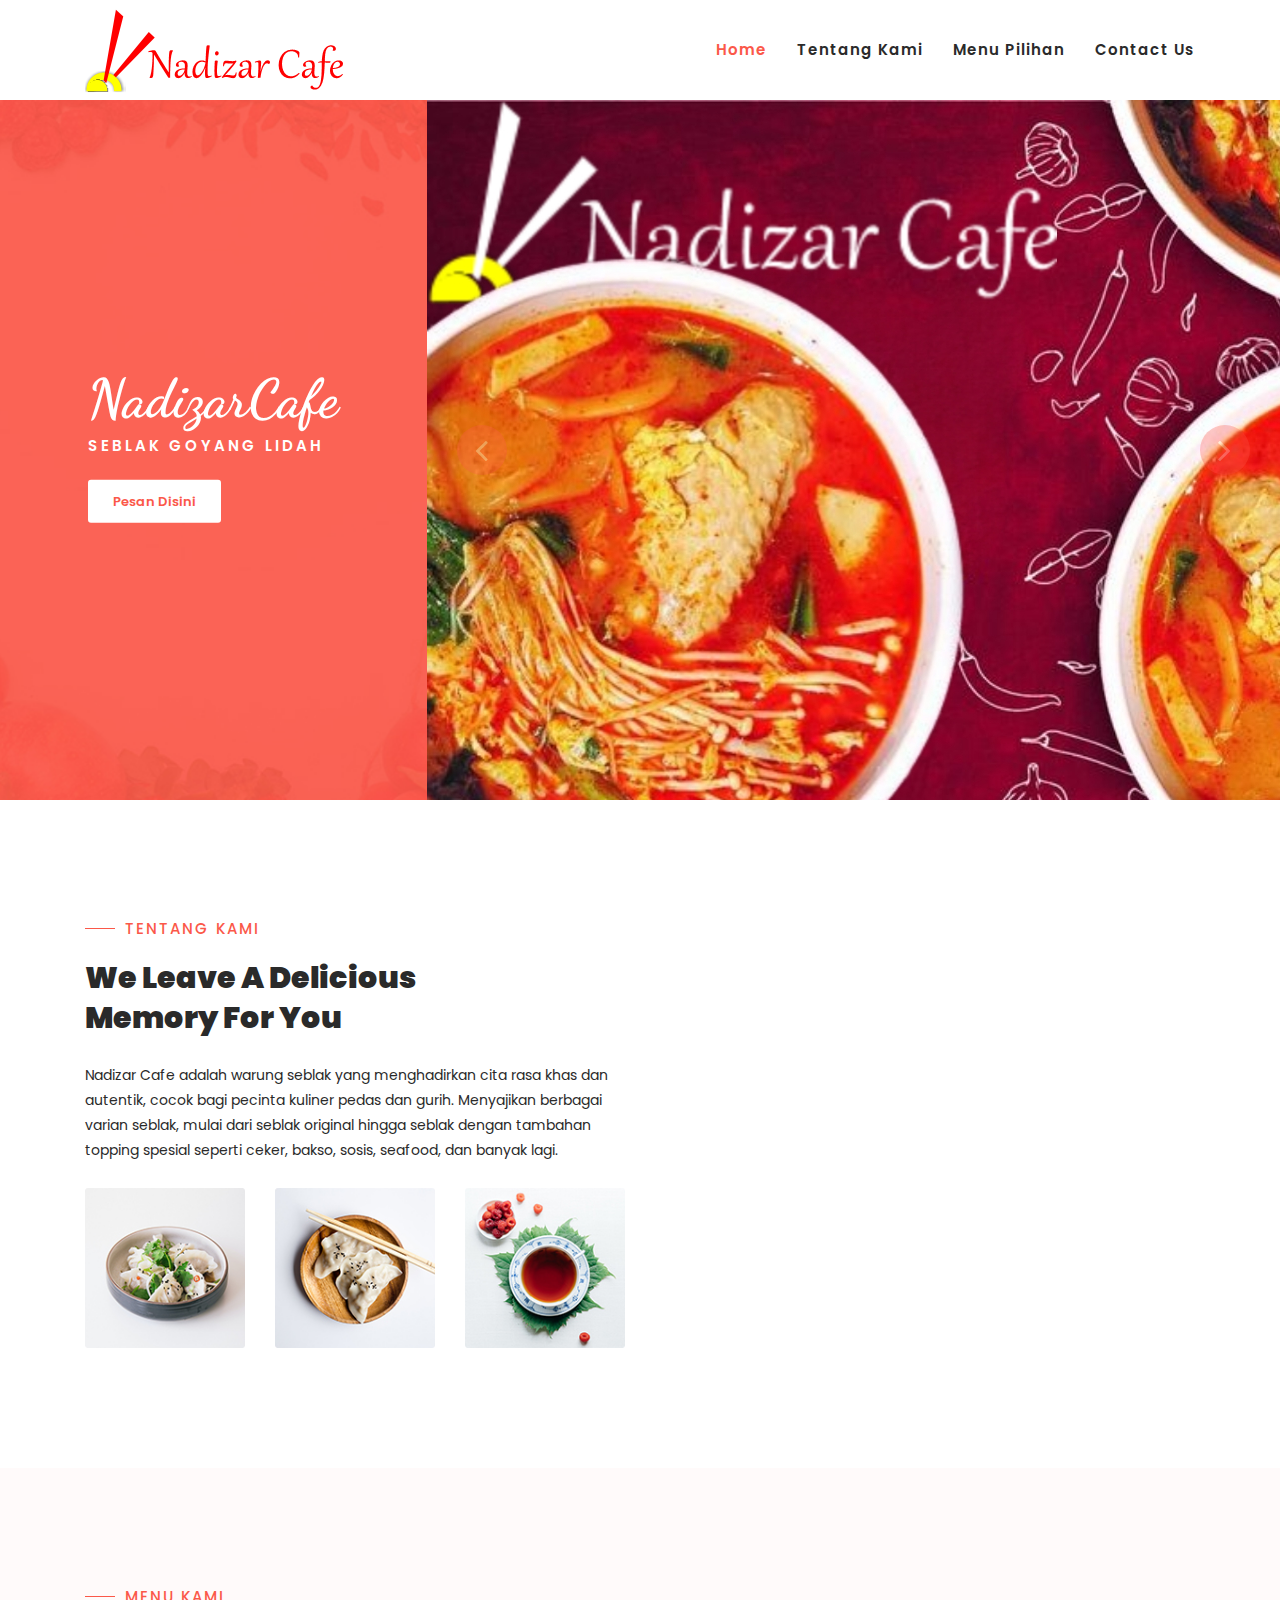
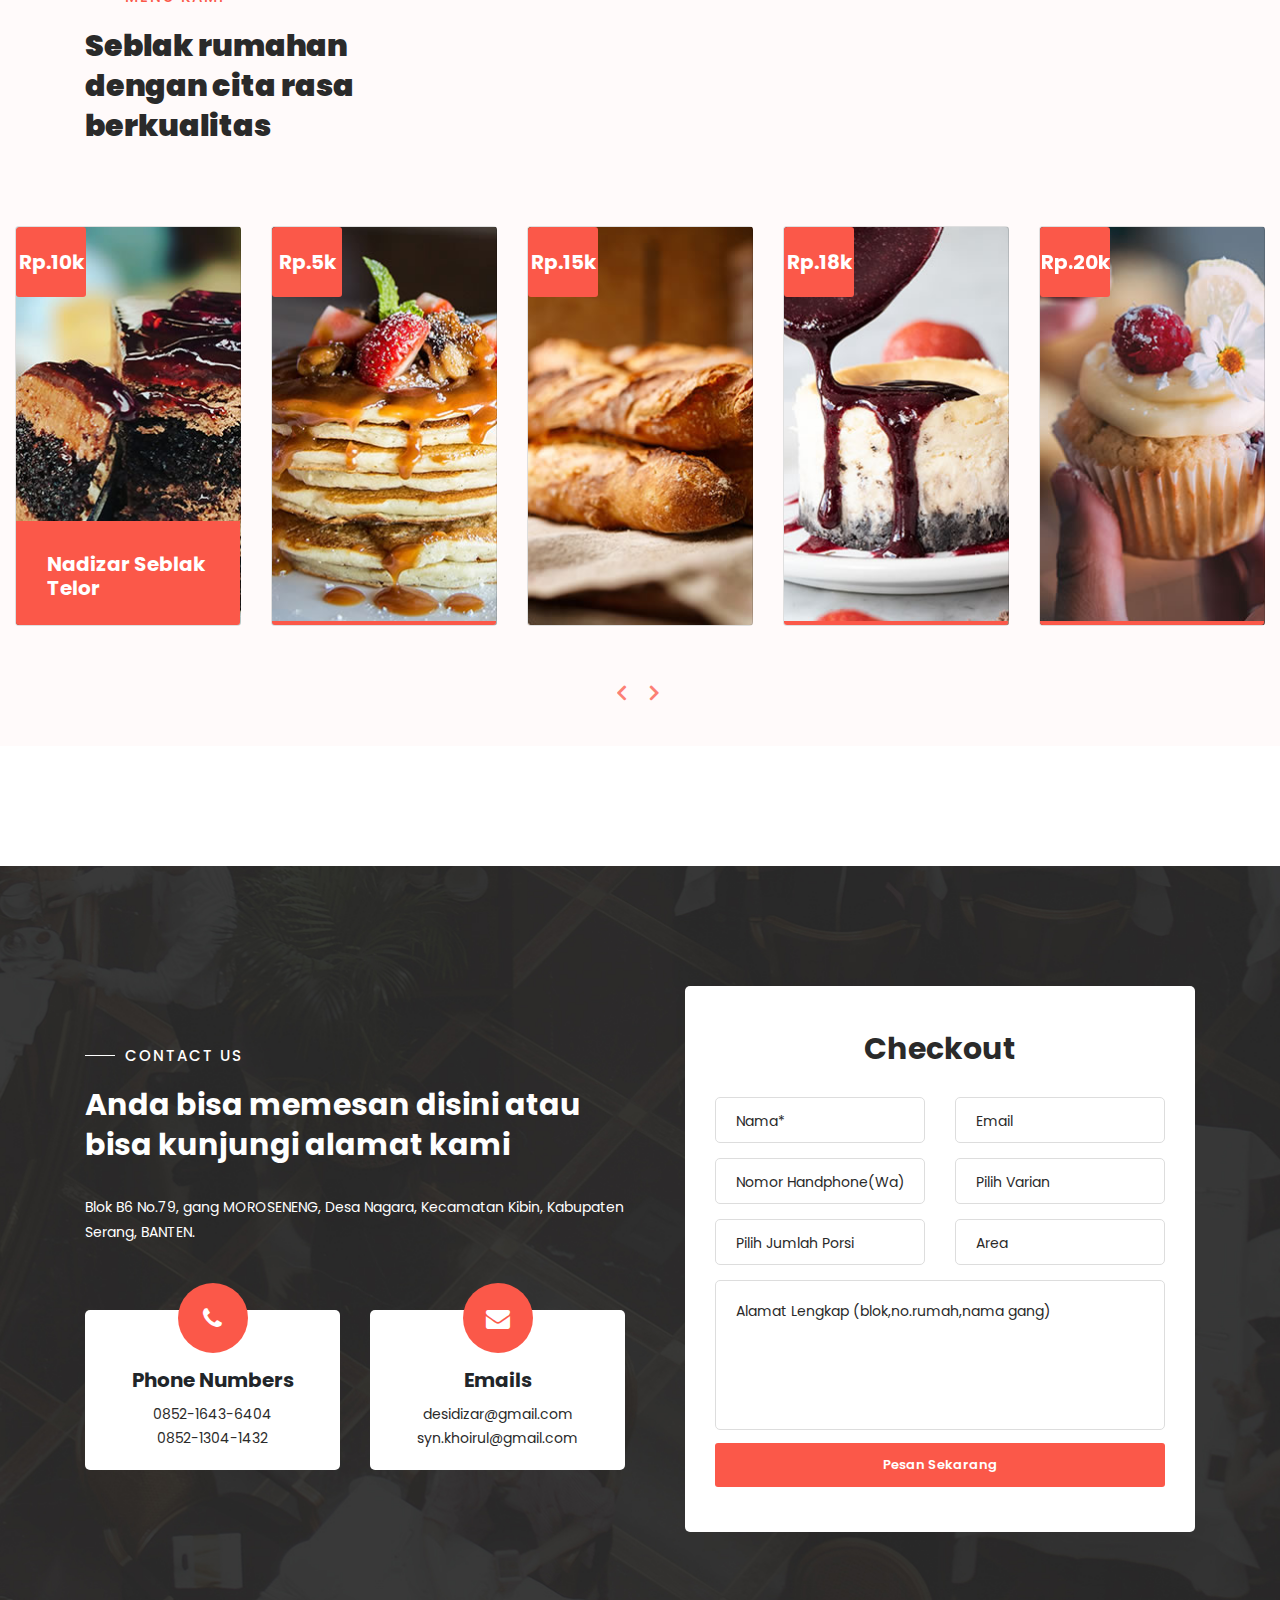
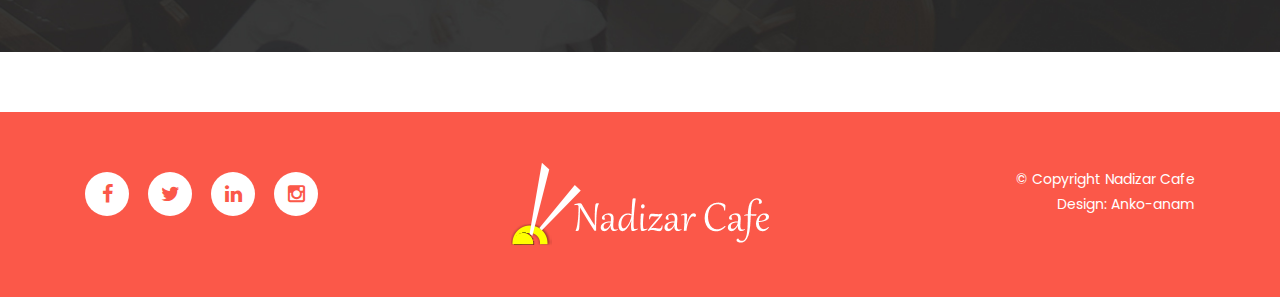
==== commit f2c674c6: "Update index.html" ====
--- a/index.html
+++ b/index.html
@@ -58,29 +58,8 @@
                         <!-- ***** Menu Start ***** -->
                         <ul class="nav">
                             <li class="scroll-to-section"><a href="#top" class="active">Home</a></li>
-                            <li class="scroll-to-section"><a href="#about">About</a></li>
-                           	
-                        <!-- 
-                            <li class="submenu">
-                                <a href="javascript:;">Drop Down</a>
-                                <ul>
-                                    <li><a href="#">Drop Down Page 1</a></li>
-                                    <li><a href="#">Drop Down Page 2</a></li>
-                                    <li><a href="#">Drop Down Page 3</a></li>
-                                </ul>
-                            </li>
-                        -->
-                            <li class="scroll-to-section"><a href="#menu">Menu</a></li>
-                            <li class="scroll-to-section"><a href="#chefs">Chefs</a></li> 
-                            <li class="submenu">
-                                <a href="javascript:;">Features</a>
-                                <ul>
-                                    <li><a href="#">Features Page 1</a></li>
-                                    <li><a href="#">Features Page 2</a></li>
-                                    <li><a href="#">Features Page 3</a></li>
-                                    <li><a href="#">Features Page 4</a></li>
-                                </ul>
-                            </li>
+                            <li class="scroll-to-section"><a href="#about">Tentang Kami</a></li>
+                            <li class="scroll-to-section"><a href="#menu">Menu Pilihan</a></li>                                                 
                             <!-- <li class=""><a rel="sponsored" href="https://templatemo.com" target="_blank">External URL</a></li> -->
                             <li class="scroll-to-section"><a href="#reservation">Contact Us</a></li> 
                         </ul>        
@@ -105,7 +84,7 @@
                             <h4>NadizarCafe</h4>
                             <h6>SEBLAK GOYANG LIDAH</h6>
                             <div class="main-white-button scroll-to-section">
-                                <a href="#contact">Pilih Menu</a>
+                                <a href="#contact">Pesan Disini</a>
                             </div>
                         </div>
                     </div>
@@ -149,10 +128,10 @@
                 <div class="col-lg-6 col-md-6 col-xs-12">
                     <div class="left-text-content">
                         <div class="section-heading">
-                            <h6>About Us</h6>
+                            <h6>Tentang Kami</h6>
                             <h2>We Leave A Delicious Memory For You</h2>
                         </div>
-                        <p>Nadizar Cafe is one of the best <a href="https://templatemo.com/tag/restaurant" target="_blank" rel="sponsored">restaurant HTML templates</a> with Bootstrap v4.5.2 CSS framework. You can download and feel free to use this website template layout for your restaurant business. You are allowed to use this template for commercial purposes. <br><br>You are NOT allowed to redistribute the template ZIP file on any template donwnload website. Please contact us for more information.</p>
+                        <p>Nadizar Cafe adalah warung seblak yang menghadirkan cita rasa khas dan autentik, cocok bagi pecinta kuliner pedas dan gurih. Menyajikan berbagai varian seblak, mulai dari seblak original hingga seblak dengan tambahan topping spesial seperti ceker, bakso, sosis, seafood, dan banyak lagi.</p>
                         <div class="row">
                             <div class="col-4">
                                 <img src="assets/images/about-thumb-01.jpg" alt="">
@@ -166,14 +145,6 @@
                         </div>
                     </div>
                 </div>
-                <div class="col-lg-6 col-md-6 col-xs-12">
-                    <div class="right-content">
-                        <div class="thumb">
-                            <a rel="nofollow" href="http://youtube.com"><i class="fa fa-play"></i></a>
-                            <img src="assets/images/about-video-bg.jpg" alt="">
-                        </div>
-                    </div>
-                </div>
             </div>
         </div>
     </section>
@@ -186,7 +157,7 @@
                 <div class="col-lg-4">
                     <div class="section-heading">
                         <h6>Menu Kami</h6>
-                        <h2>Seblak rumahan dengan citra rasa berkualitas</h2>
+                        <h2>Seblak rumahan dengan cita rasa berkualitas</h2>
                     </div>
                 </div>
             </div>
@@ -282,15 +253,15 @@
                     <div class="left-text-content">
                         <div class="section-heading">
                             <h6>Contact Us</h6>
-                            <h2>Here You Can Make A Reservation Or Just walkin to our cafe</h2>
-                        </div>
-                        <p>Donec pretium est orci, non vulputate arcu hendrerit a. Fusce a eleifend riqsie, namei sollicitudin urna diam, sed commodo purus porta ut.</p>
+                            <h2>Anda bisa memesan disini atau bisa kunjungi alamat kami</h2>
+                        </div>
+                        <p>Blok B6 No.79, gang MOROSENENG, Desa Nagara, Kecamatan Kibin, Kabupaten Serang, BANTEN.</p>
                         <div class="row">
                             <div class="col-lg-6">
                                 <div class="phone">
                                     <i class="fa fa-phone"></i>
                                     <h4>Phone Numbers</h4>
-                                    <span><a href="#">0852-1643-6404</a><br><a href="#">0852-1204-1432</a></span>
+                                    <span><a href="https://wa.me/6285216436404">0852-1643-6404</a><br><a href="https://wa.me/6285213041432">0852-1304-1432</a></span>
                                 </div>
                             </div>
                             <div class="col-lg-6">
@@ -364,10 +335,14 @@
                                 <div class="col-md-6 col-sm-12">
                                     <fieldset>
                                         <select name="time" id="time" required>
-                                            <option value="time">Area</option>
+                                            <option value="">Area</option>
                                             <option value="BNL">BNL</option>
                                             <option value="Metropolis">Metropolis</option>
                                             <option value="Cijeruk">Cijeruk</option>
+                                            <option value="Desa Nagara">Desa Nagara</option>
+                                            <option value="Blokang">Blokang</option>
+                                            <option value="Garung">Garung</option>
+                                            <option value="Pakusaji">Pakusaji</option>
                                         </select>
                                     </fieldset>
                                 </div>
@@ -474,17 +449,14 @@
             }
 
             let total = variant * quantity;
-            let waMessage = `
-            <---------------------------->
-            Halo, saya ingin memesan:
-            Nama    : ${name}
-            Nomor WA: ${phone}
-            Varian  : ${selectedOptionText}
-            Jumlah  : ${quantity} porsi
-            Area    : ${area}
-            Alamat  : ${message}
-            Total   : Rp.${total}
-            <--------------------------->`;
+            let waMessage = `Halo, saya ingin memesan:
+Nama    : ${name}
+Nomor WA: ${phone}
+Varian  : ${selectedOptionText}
+Jumlah  : ${quantity} porsi
+Area    : ${area}
+Alamat  : ${message}
+Total   : Rp.${total}`;
 
             let waUrl = `https://wa.me/6285213041432?text=${encodeURIComponent(waMessage)}`;
             window.location.href = waUrl;
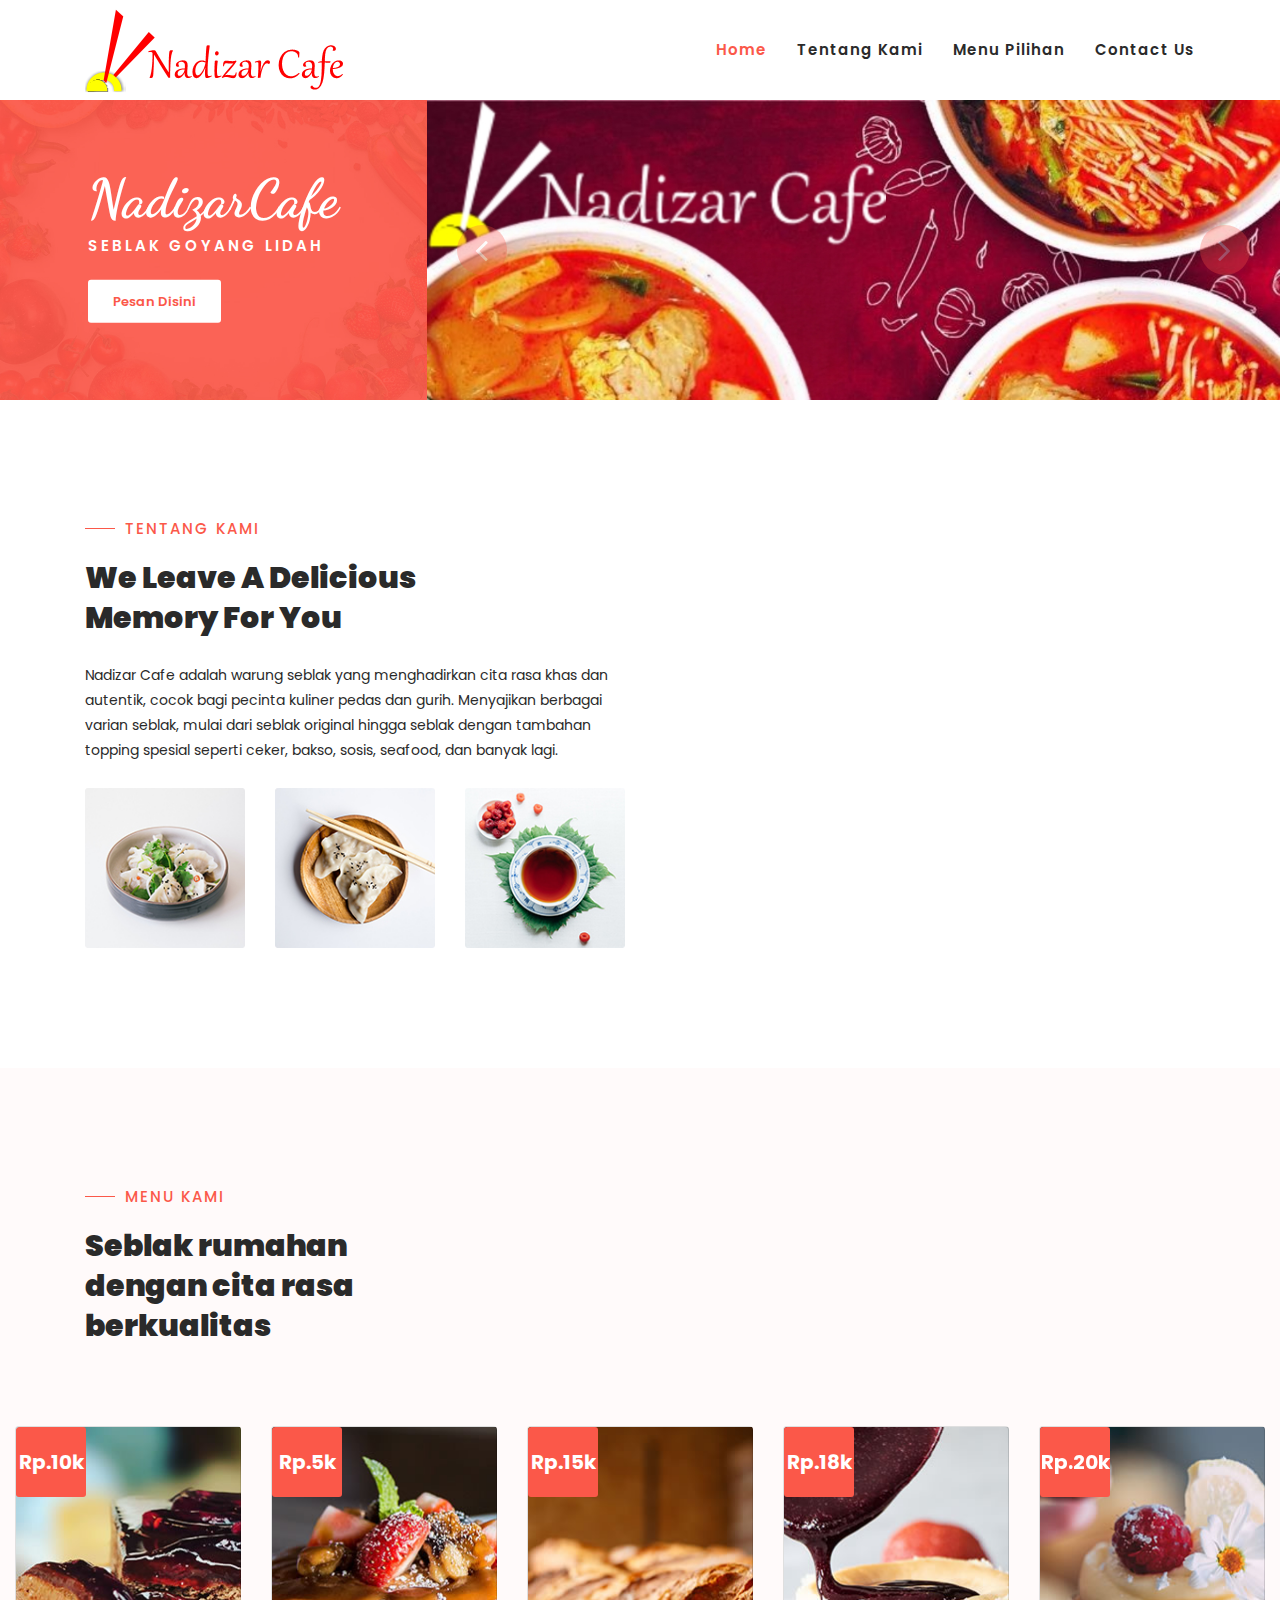
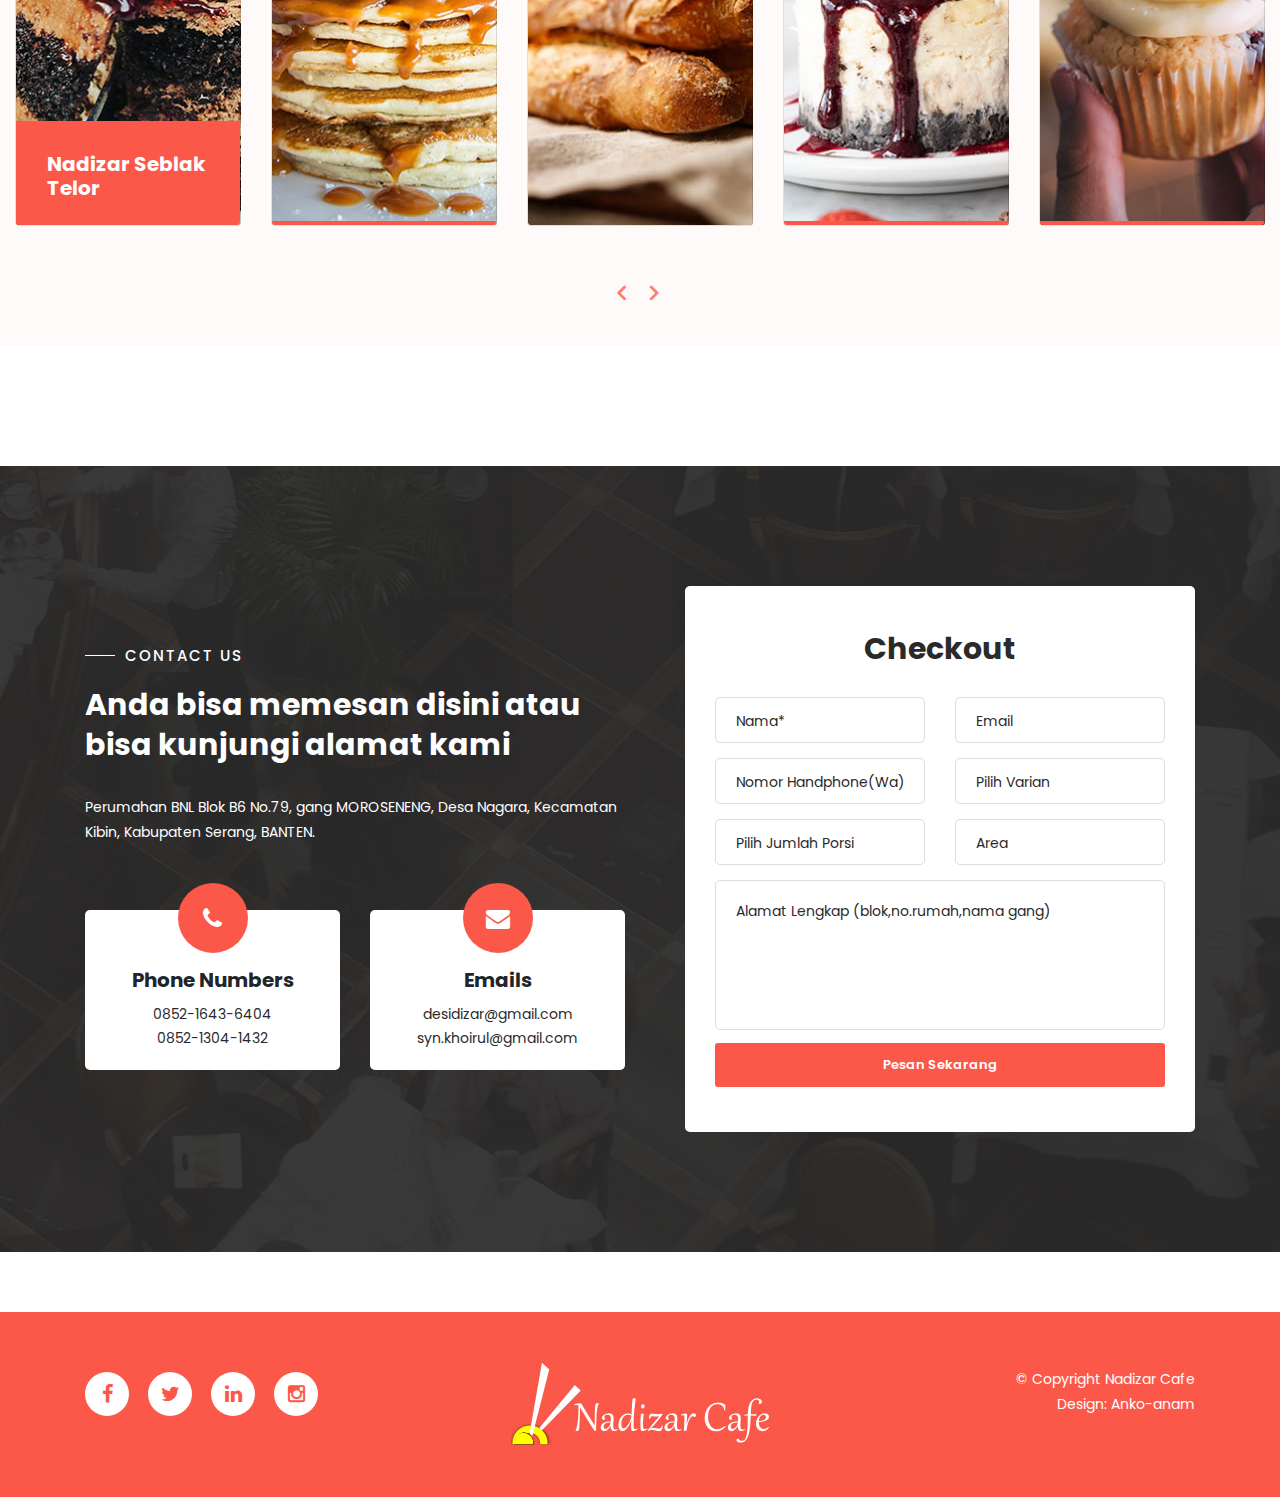
==== commit ac8921ec: "Update index.html" ====
--- a/index.html
+++ b/index.html
@@ -255,7 +255,7 @@
                             <h6>Contact Us</h6>
                             <h2>Anda bisa memesan disini atau bisa kunjungi alamat kami</h2>
                         </div>
-                        <p>Blok B6 No.79, gang MOROSENENG, Desa Nagara, Kecamatan Kibin, Kabupaten Serang, BANTEN.</p>
+                        <p>Perumahan BNL Blok B6 No.79, gang MOROSENENG, Desa Nagara, Kecamatan Kibin, Kabupaten Serang, BANTEN.</p>
                         <div class="row">
                             <div class="col-lg-6">
                                 <div class="phone">
--- a/assets/css/templatemo-klassy-cafe.css
+++ b/assets/css/templatemo-klassy-cafe.css
@@ -712,7 +712,7 @@
   min-width: 100%;
   position: relative;
   display: inline-block;
-  max-width: none;
+  max-width: 10px;
 }
 
 *,
@@ -744,7 +744,7 @@
 /* ==== Slider Style === */
 .Modern-Slider .item .img-fill{
   height:100%;
-  max-height: 700px;
+  max-height: 300px;
   background:#000;
 }
 
